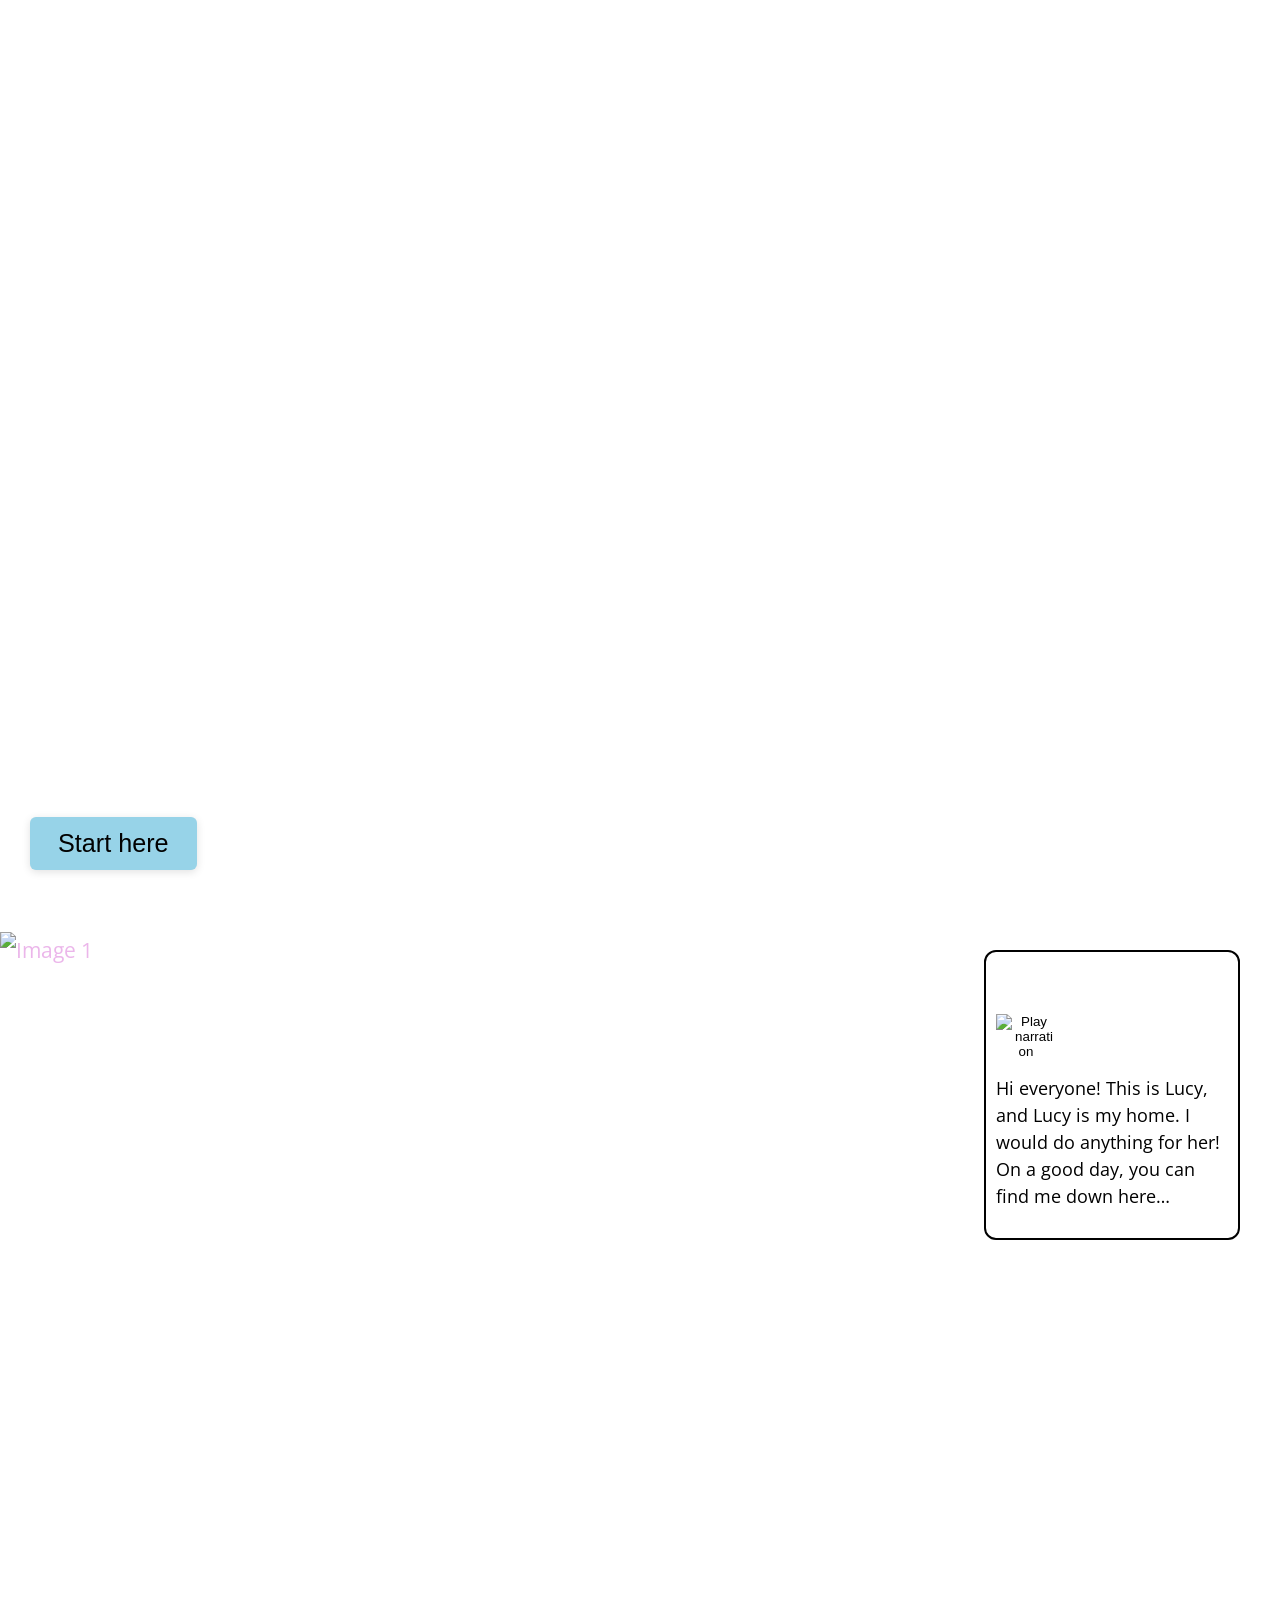
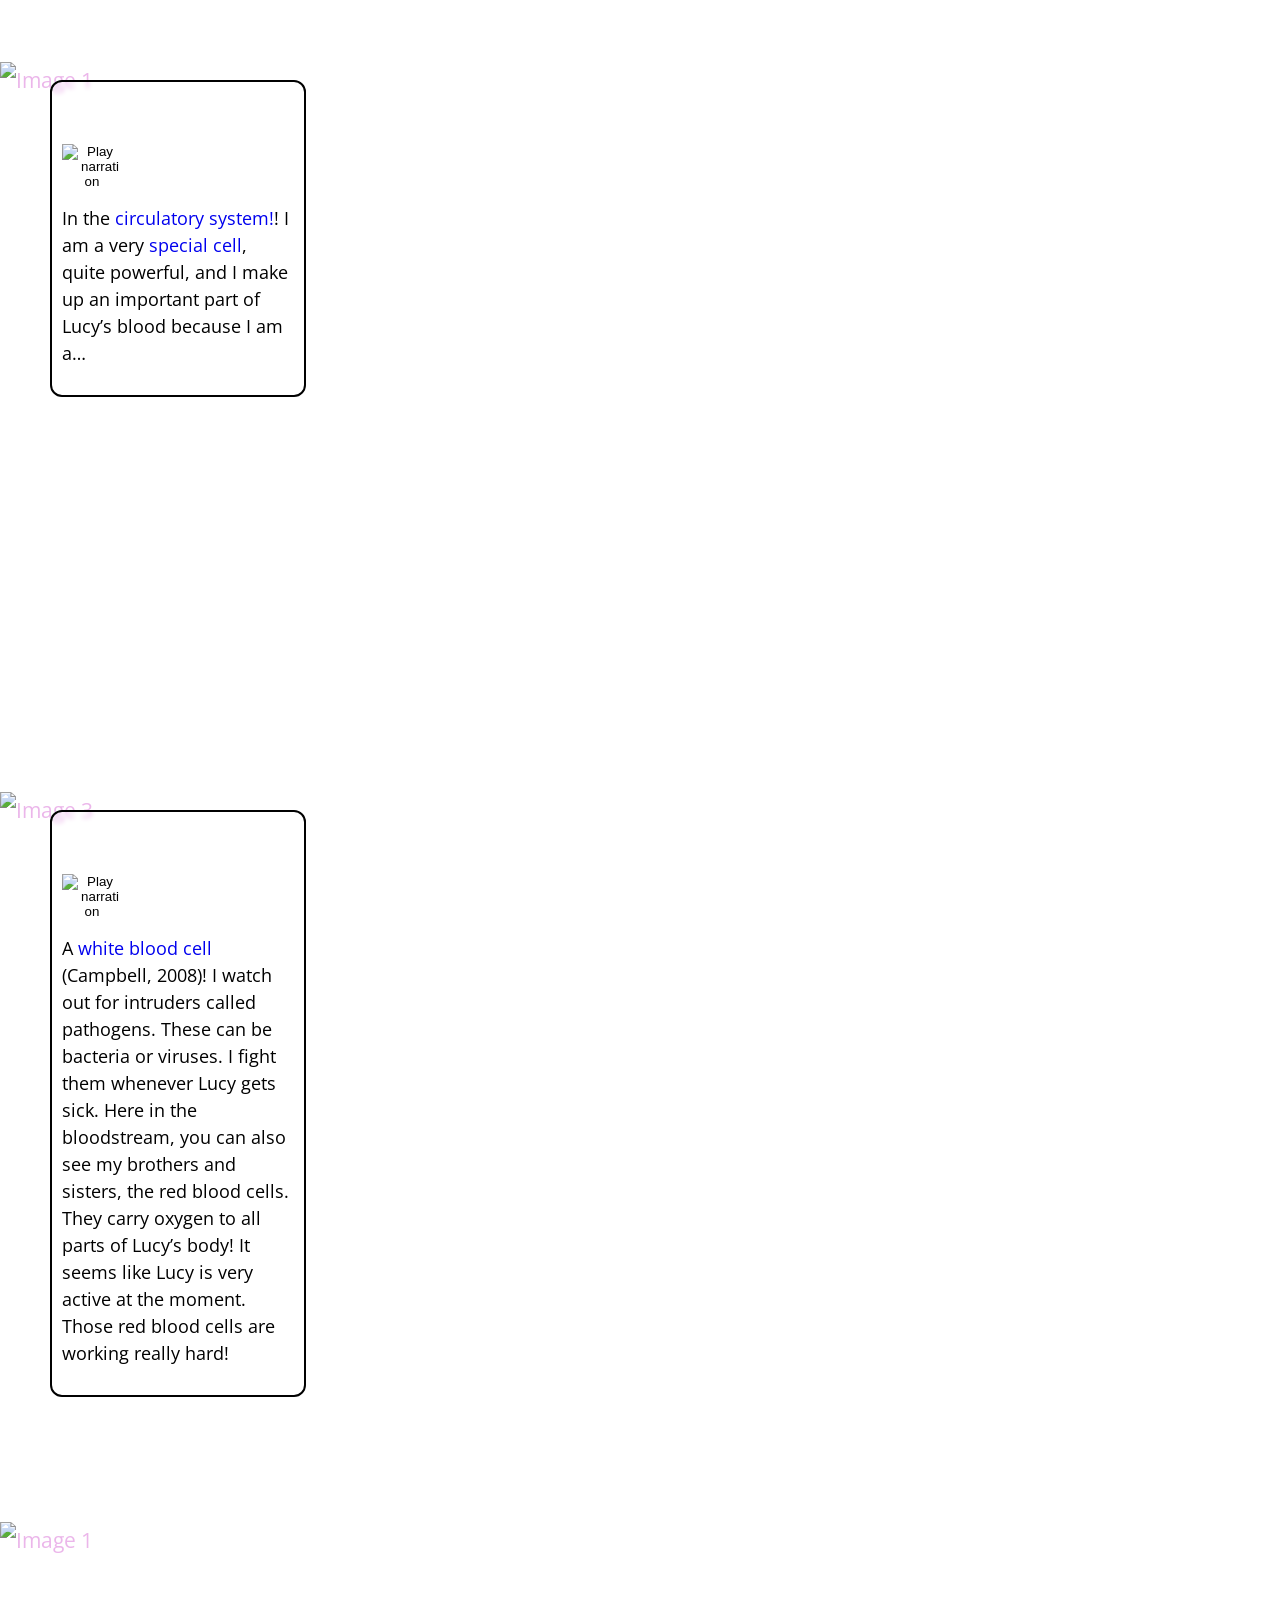
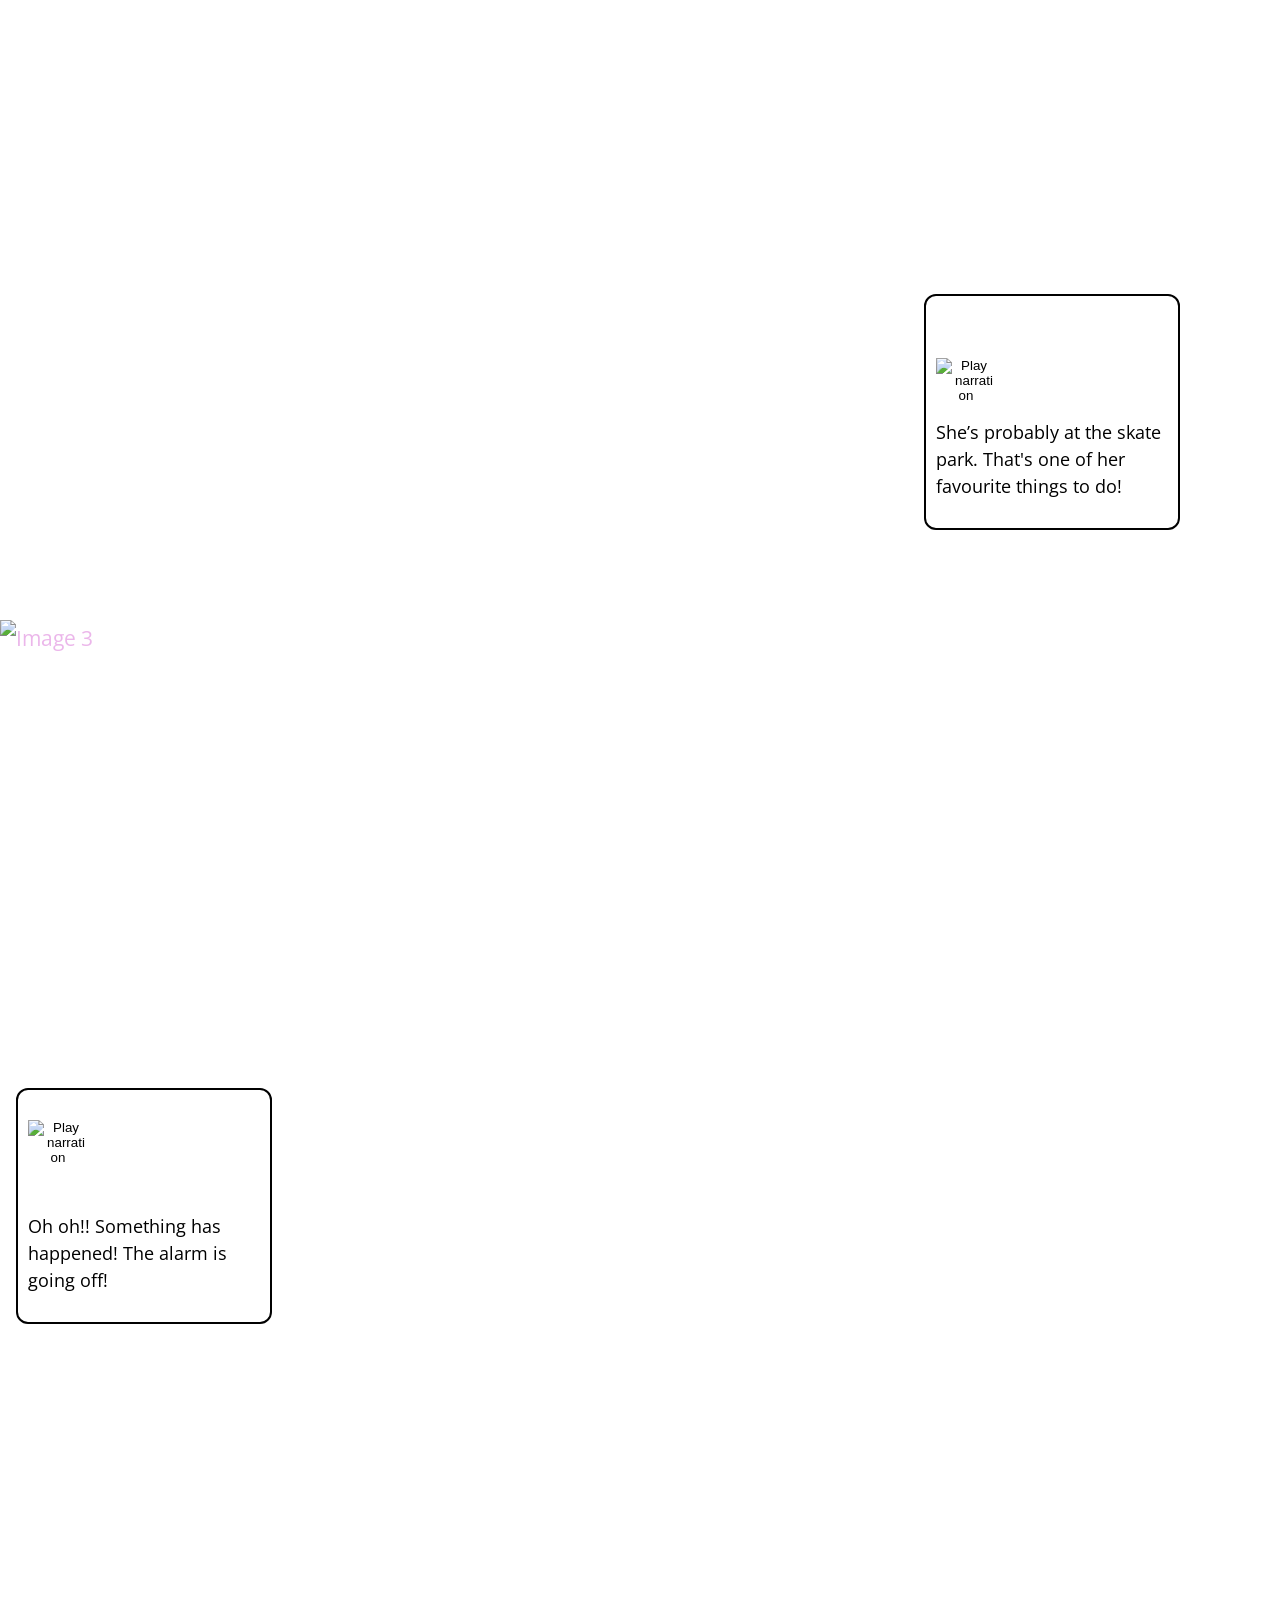
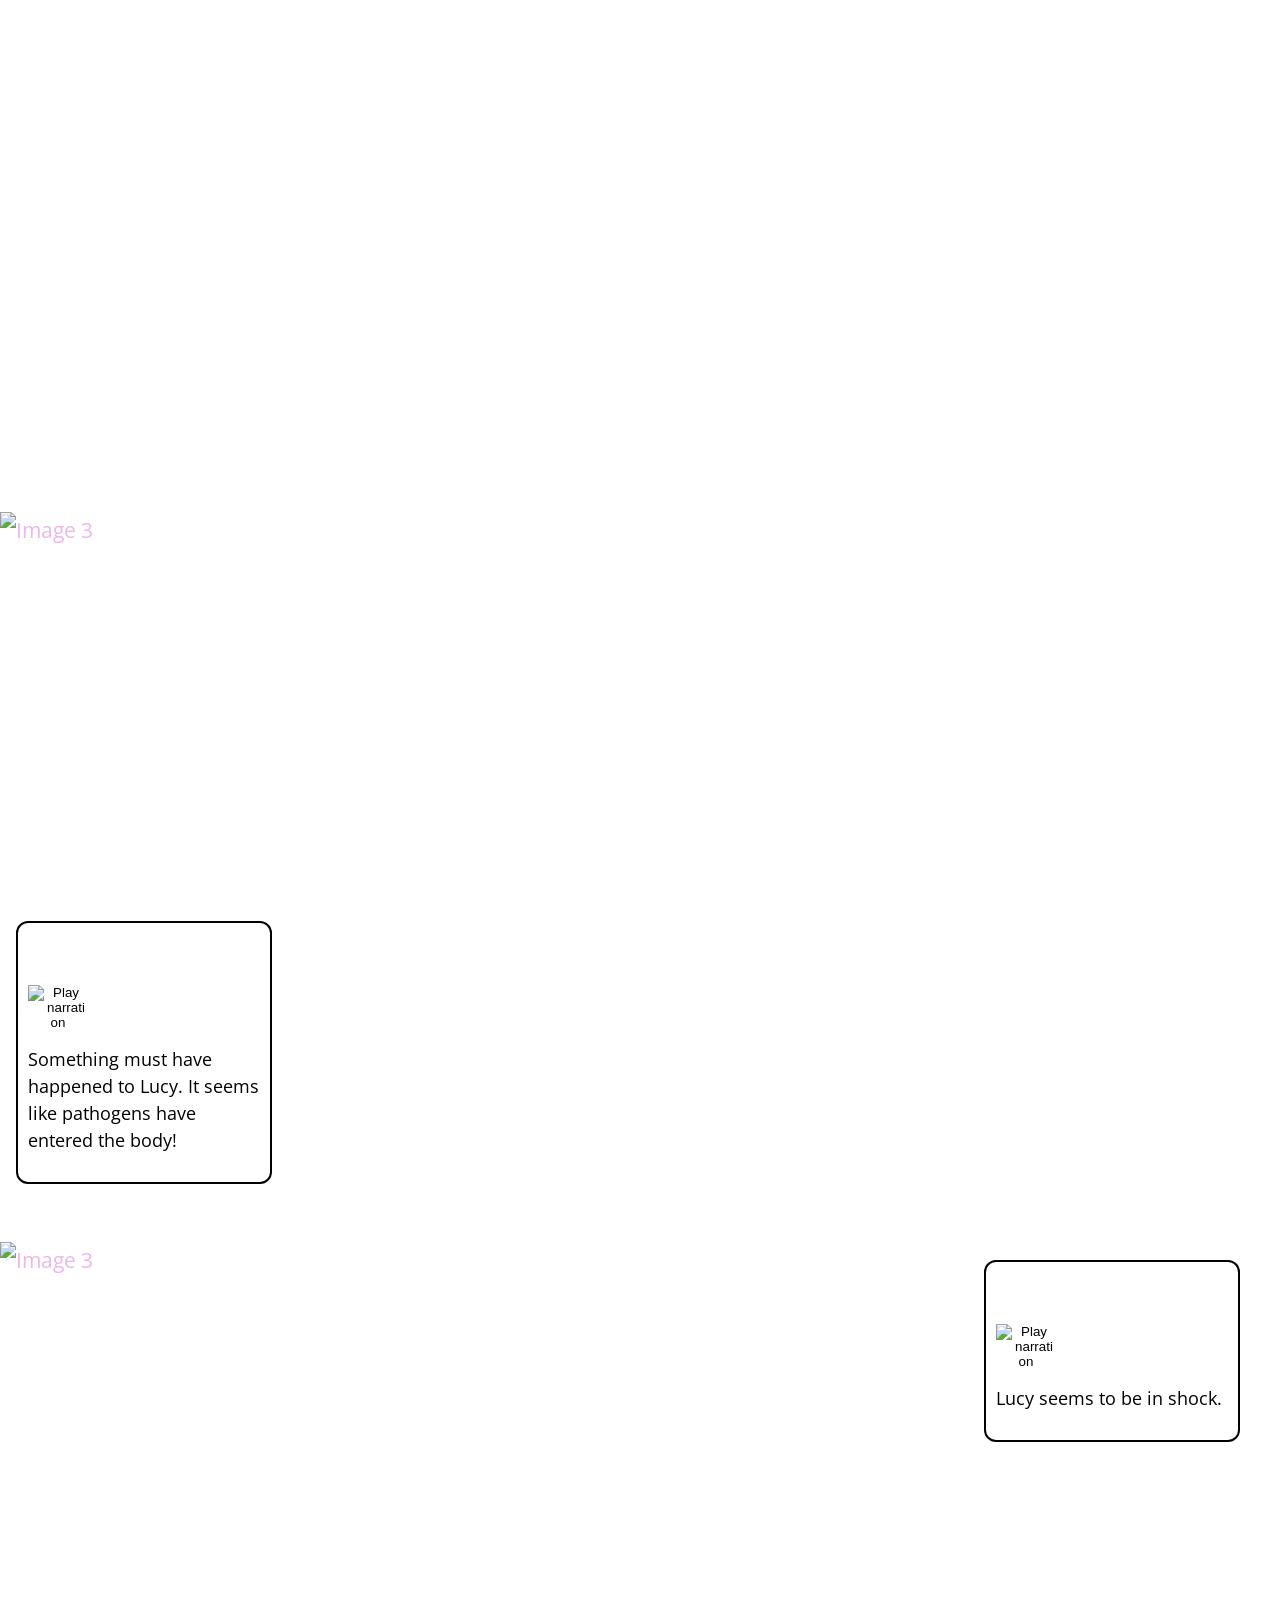
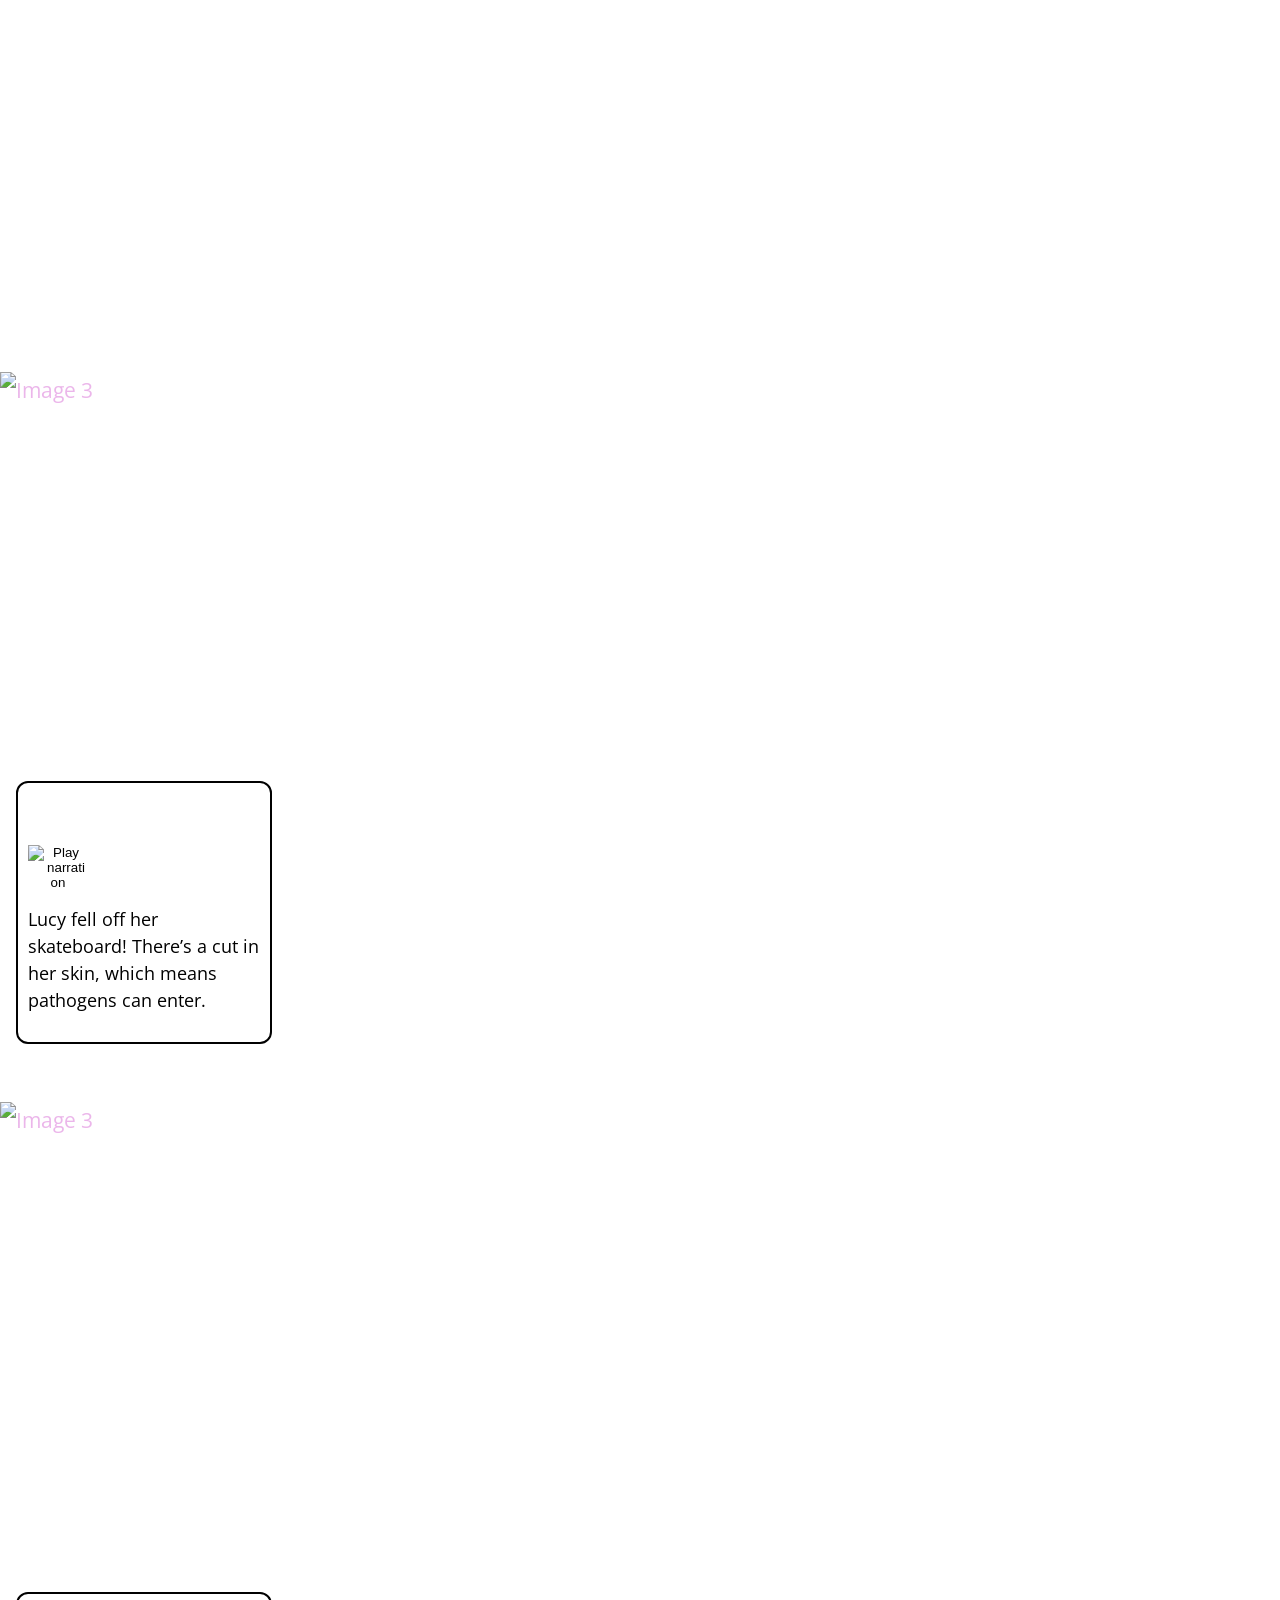
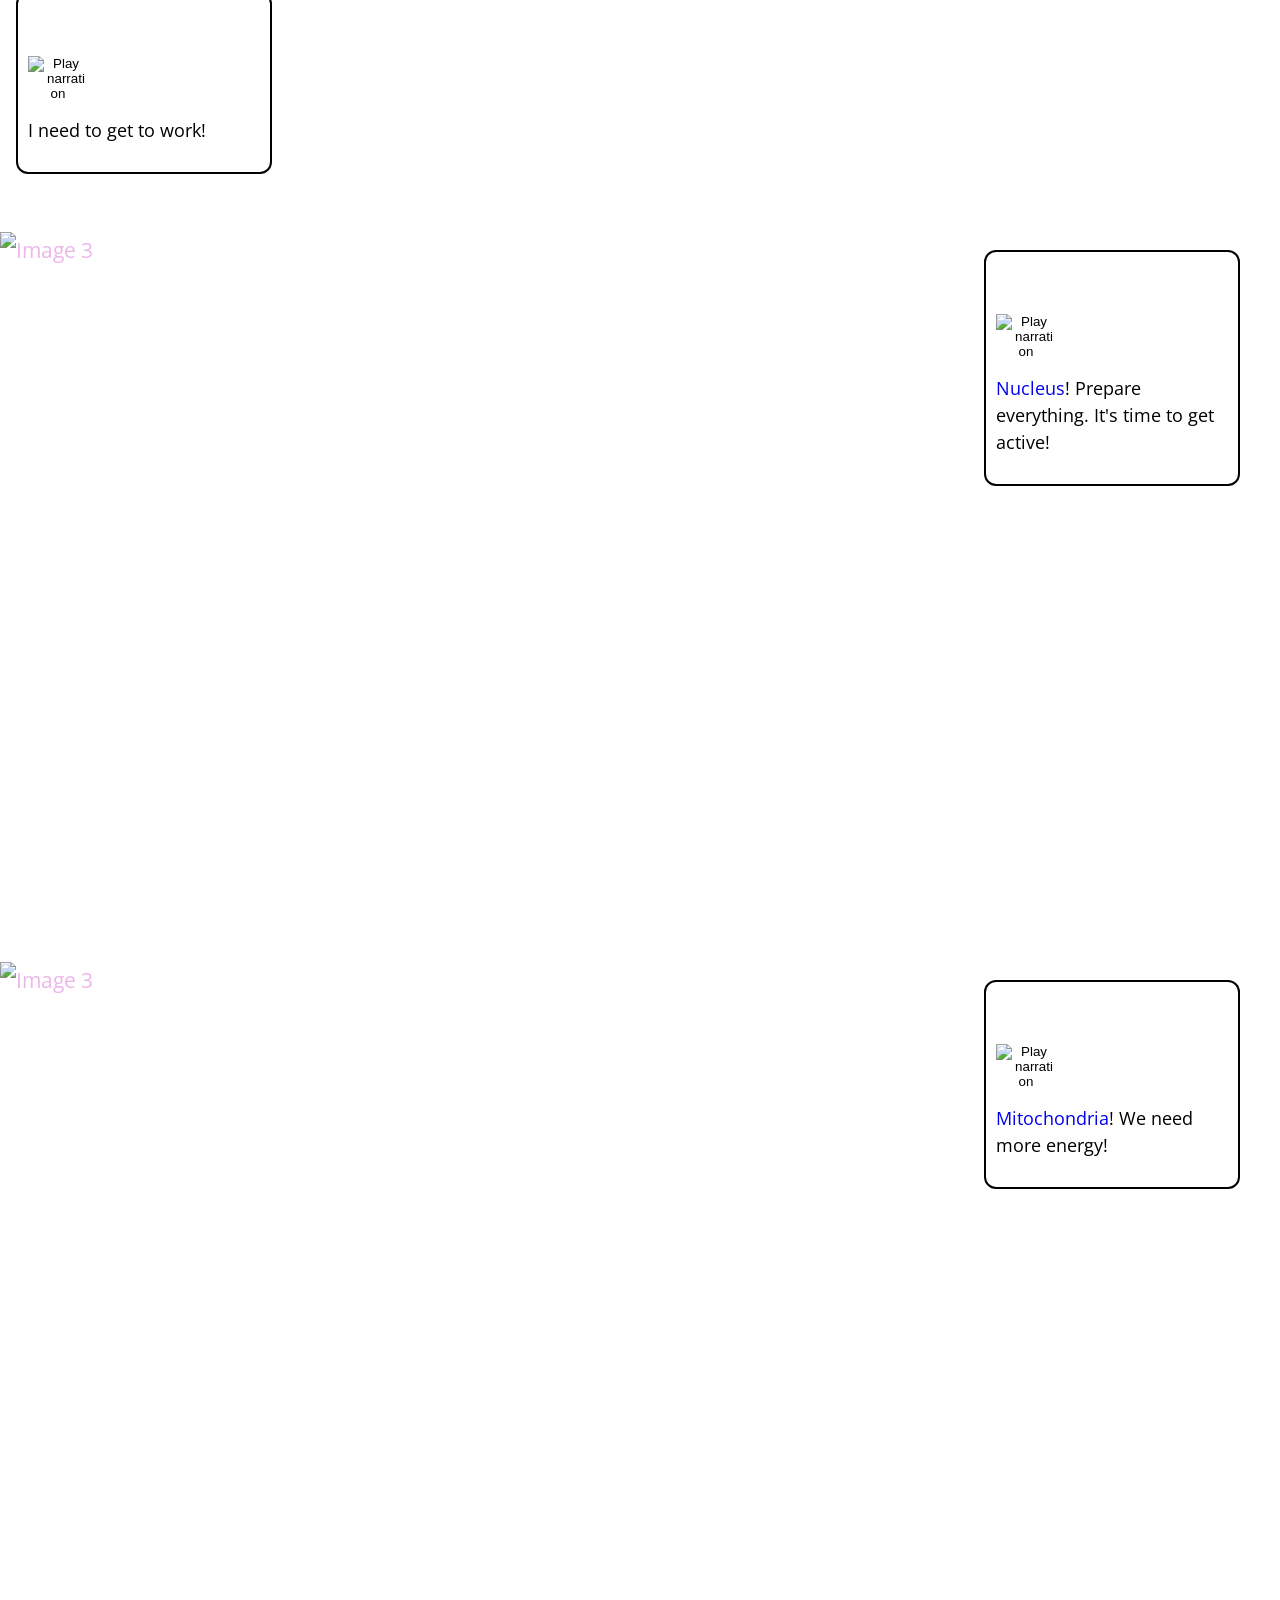
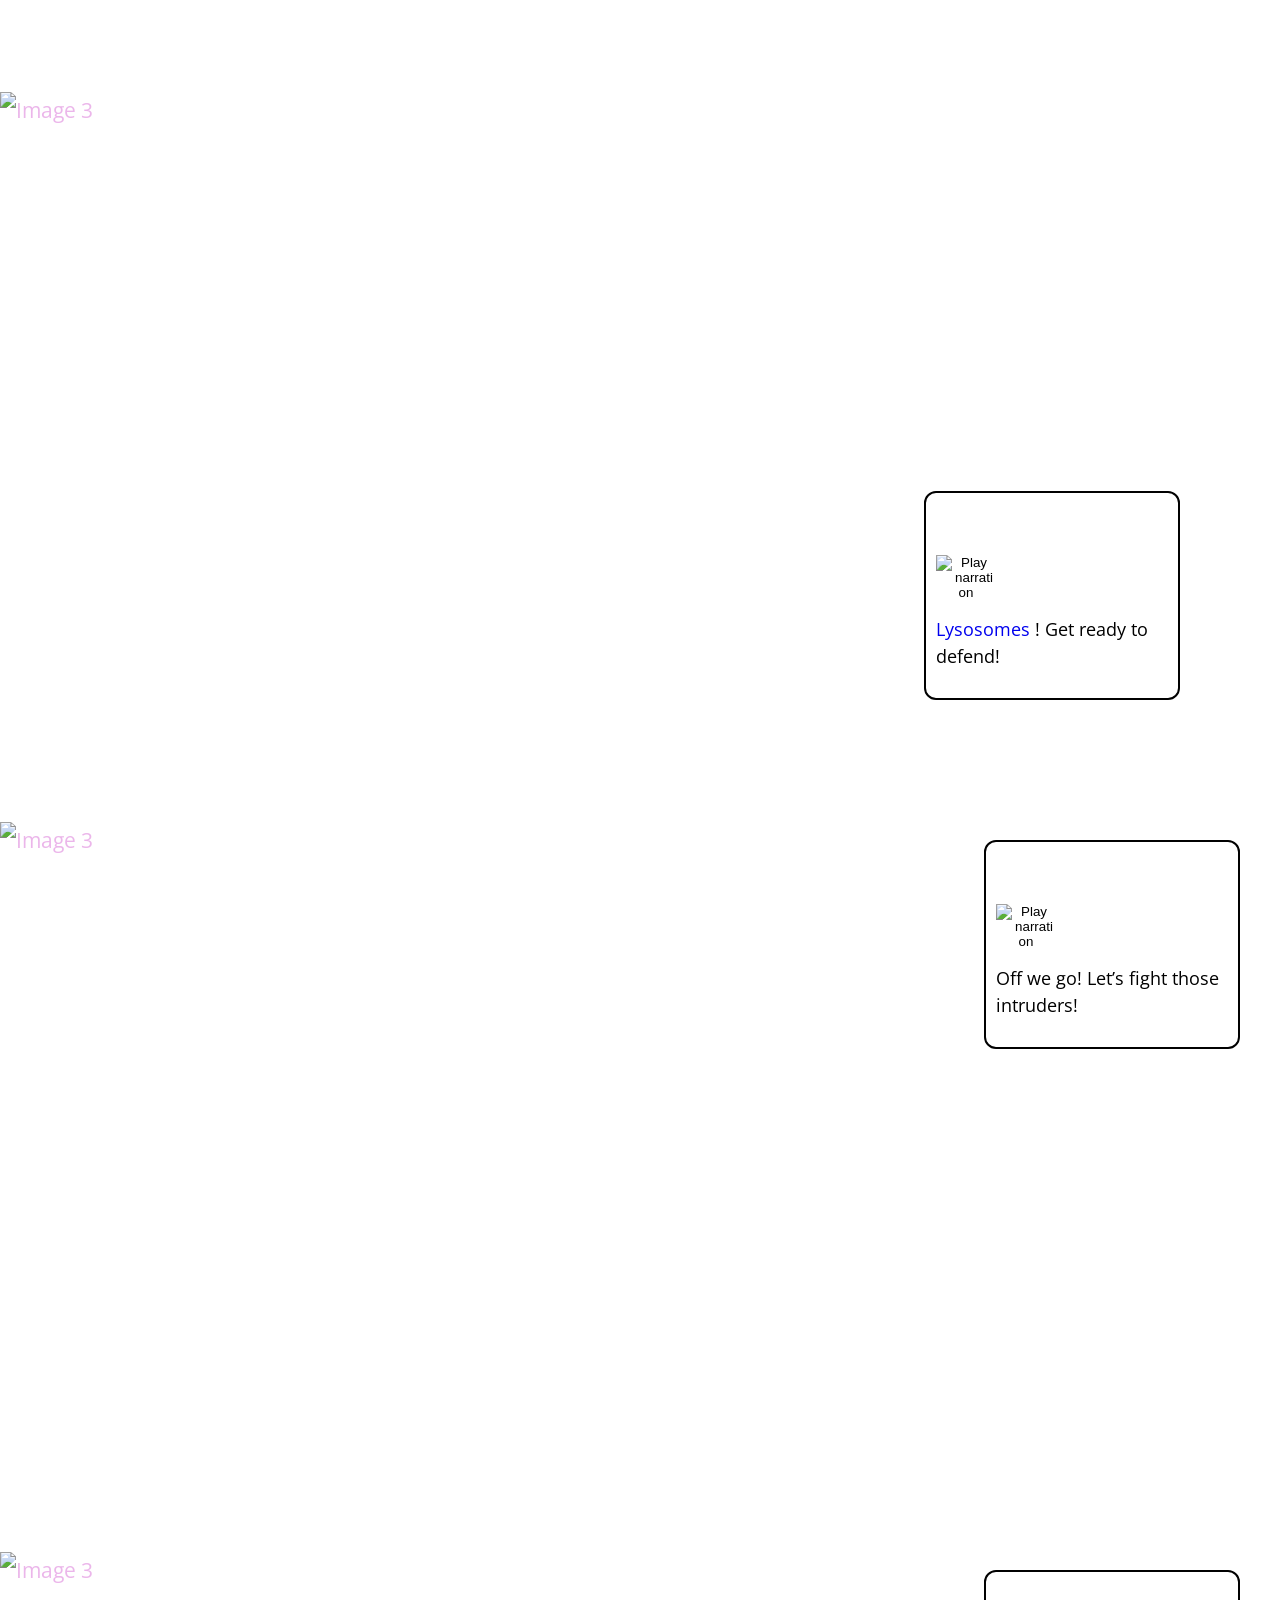
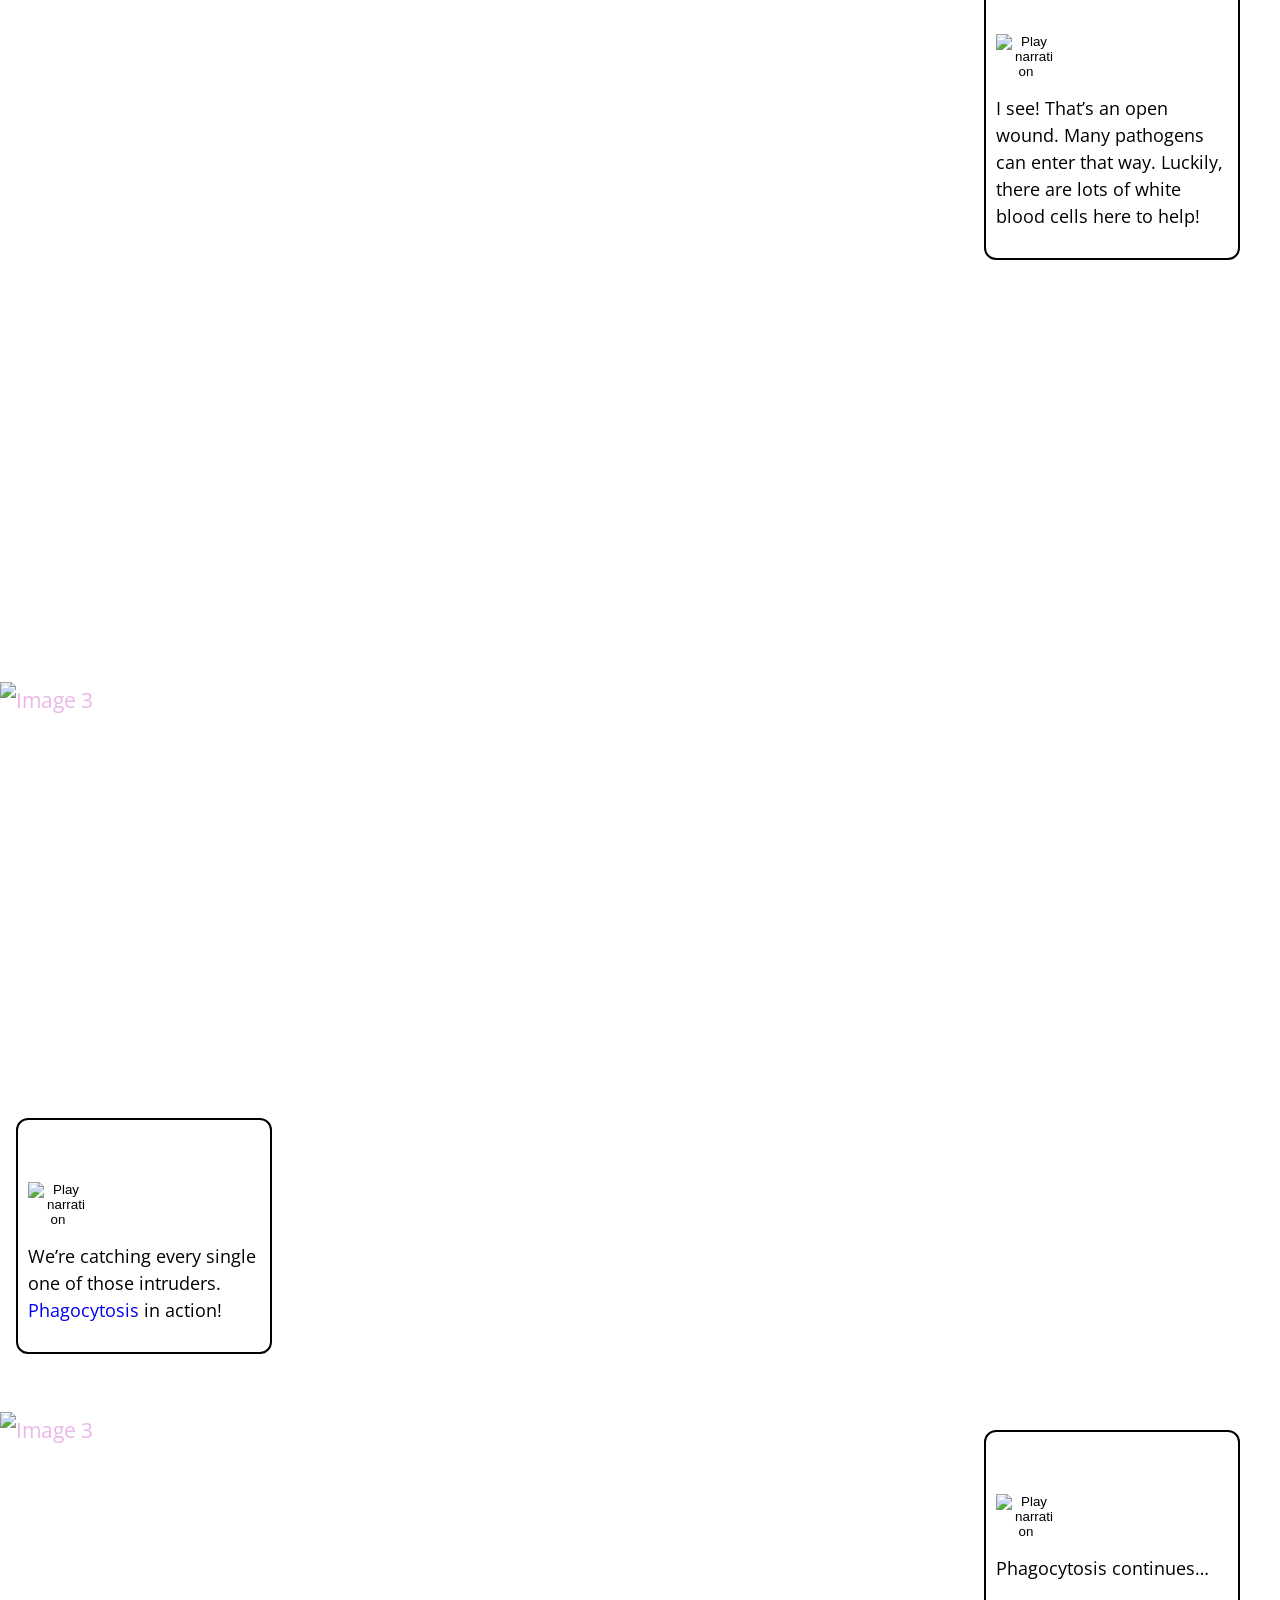
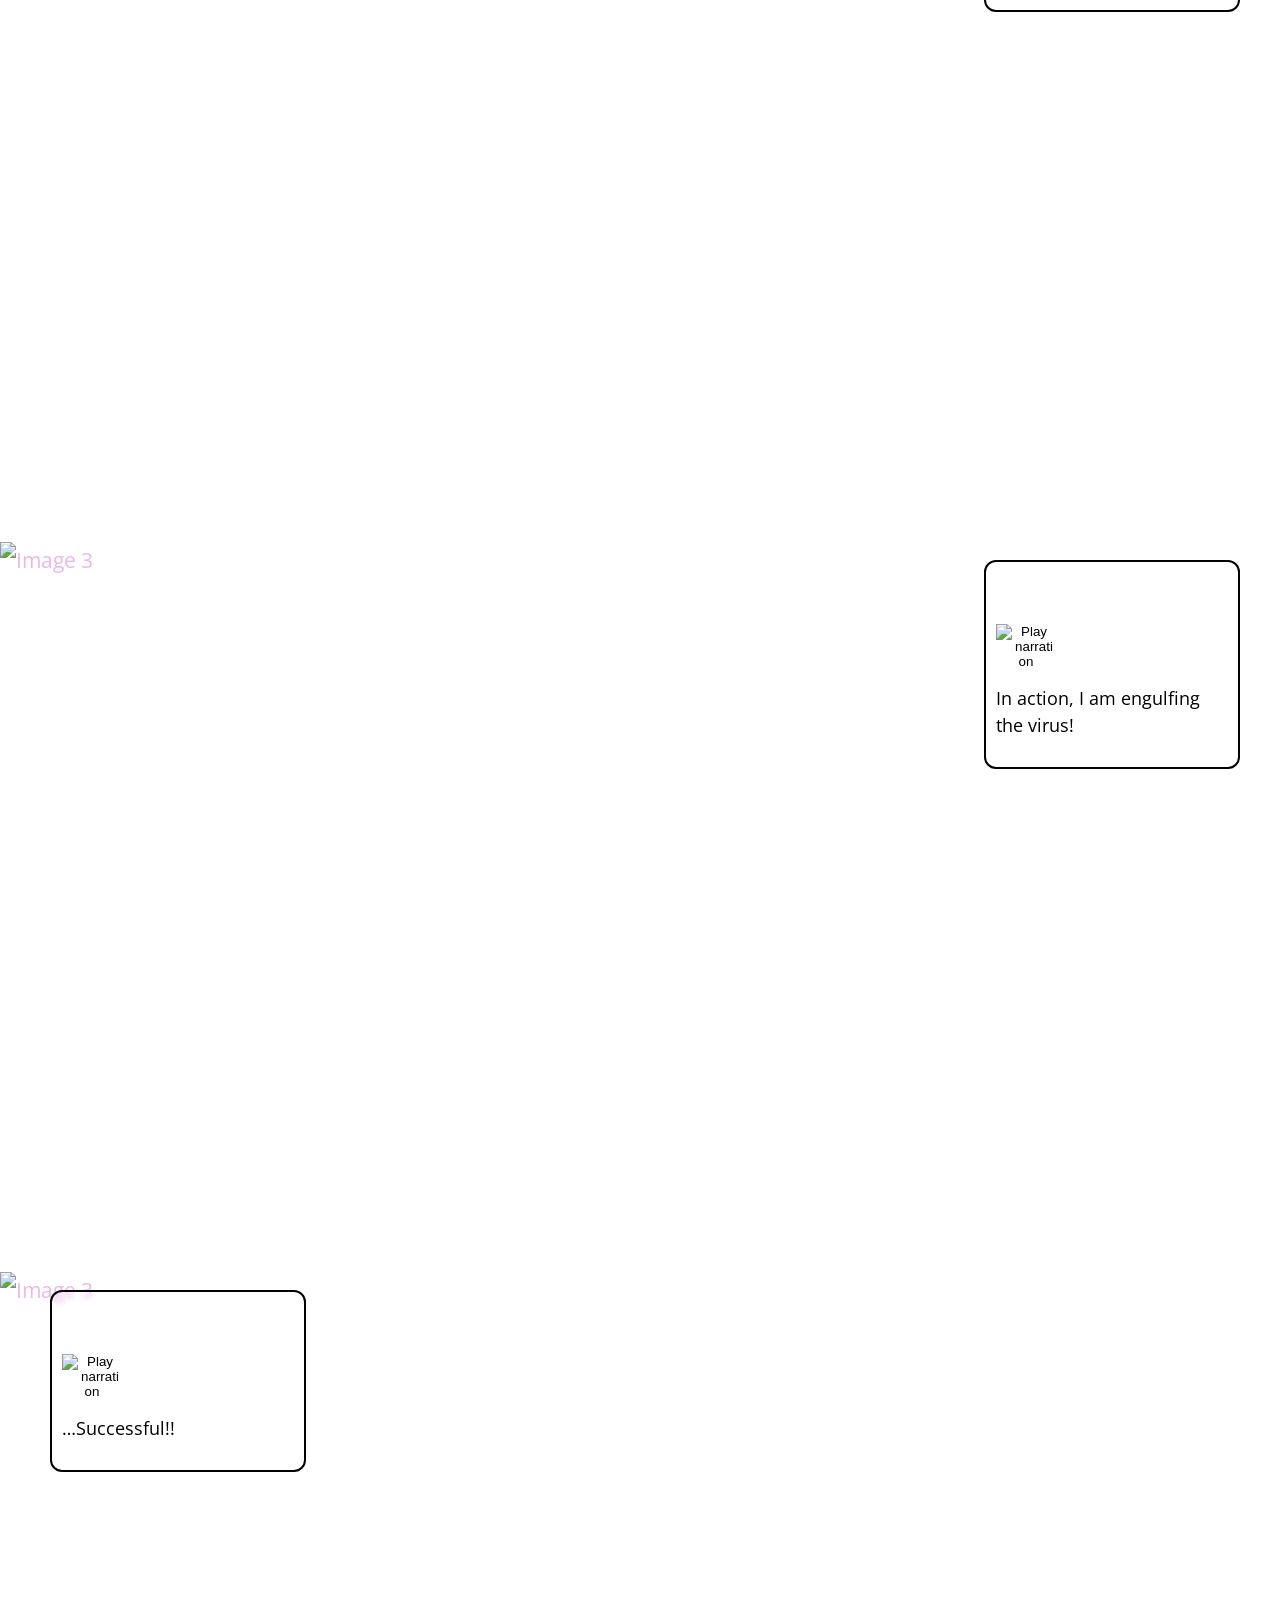
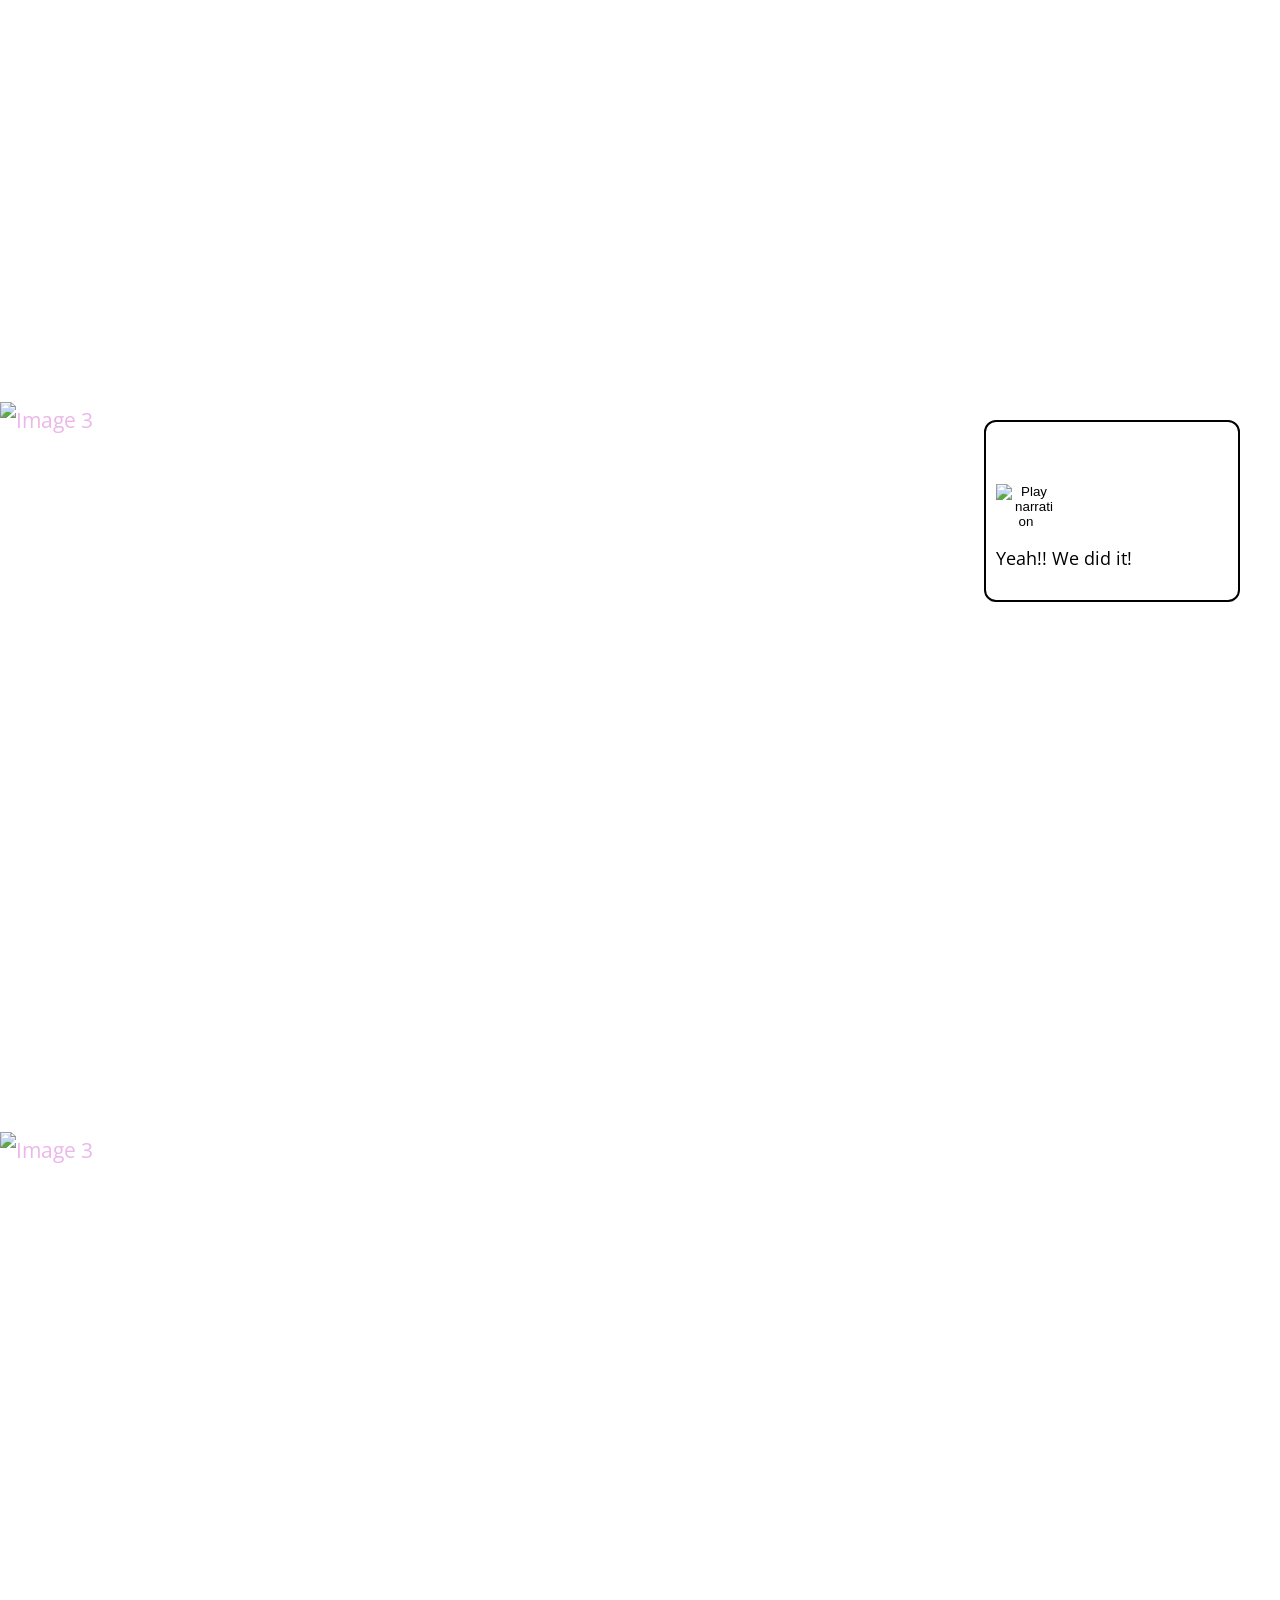
==== index.html @ bccdd70a "changedname" ====
<!DOCTYPE html>
<html lang="en">
<head> <!--section of your HTML is the metadata zone — it doesn’t display on the page, but it tells the browser how to prepare and load the page.-->
    <meta charset="utf-8">
    <meta http-equiv="X-UA-Compatible" content="IE=edge">
    <meta name="viewport" content="width=device-width, initial-scale=1">

    <title>Adventure of Wally - Responsive HTML CSS Template</title>
    

<!--
Page One Template
https://templatemo.com/tm-504-page-one
-->

  <!-- Preload hero image -->
  <link rel="preload" as="image" href="img/1_Landing.png">

    <!-- load stylesheets -->
    <link rel="stylesheet" href="https://fonts.googleapis.com/css?family=Open+Sans:300,400">  <!-- Google web font "Open Sans" -->          <!-- Font Awesome -->
    <link rel="stylesheet" href="css/bootstrap.min.css">                                      <!-- Bootstrap style -->                                   <!-- Magnific Popup -->
    <link rel="stylesheet" href="css/templatemo-style.css">     

                              <!-- Templatemo style -->

    <!-- HTML5 shim and Respond.js for IE8 support of HTML5 elements and media queries -->
    <!-- WARNING: Respond.js doesn't work if you view the page via file:// -->
        <!--[if lt IE 9]>
          <script src="https://oss.maxcdn.com/html5shiv/3.7.2/html5shiv.min.js"></script>
          <script src="https://oss.maxcdn.com/respond/1.4.2/respond.min.js"></script>
          <![endif]-->
      </head>

      <body> <!--The visible stuff (your story, images, buttons, etc.) goes inside here-->

        <div class="container-fluid" id="main">
            <!-- Landing Page -->
            <section class="tm-section tm-section-home" id="home" style="background-image: url('img/1_Landing.png');">
                <div style="position: relative; width: 100%; height: 100%; min-height: 100vh;">
                  <div class="music-btn-container">
                    <button id="playMusicBtn">Start here</button>
                    <audio id="backgroundMusic" preload="auto" loop>
  <source src="img/HoliznaCC0-Death-trimmed.m4a" type="audio/mp4">
  
  <!-- Fallback text -->
  Your browser does not support HTML5 audio.
</audio>
                  </div>
                </div>
    </section> 
        
  <!-- Digital Story Section -->
<section id="story" class="tm-section story-section">
  <div class="tm-page-content-width">

    <!-- Image Block 1 -->

  <div class="image-overlay-block reveal" id="scene-human">
      <img src="img/2_Human.png" alt="Image 1" class="story-image">
  <div class="overlay-text overlay-text--top-right overlay-text--panel overlay-text--bordered">
    <h2><button class="voice-btn" onclick="playVoice('voiceover-human')">
    <img src="img/speaker.png" alt="Play narration">
  </button> </h2><p>Hi everyone! This is Lucy, and Lucy is my home. I would do anything for her!
On a good day, you can find me down here…</p> 
  

  <!-- hidden audio element -->
  <audio id="voiceover-human" preload="auto">
    <source src="img/Voiceover-human.m4a" type="audio/mp4">
  </audio>
    </div>
    </div>

    <!-- Image Block 2 -->
    <div class="image-overlay-block reveal" id="scene-circulatory">
      <img src="img/3_Body.png" alt="Image 1" class="story-image">
     <div class="overlay-text overlay-text--top-left overlay-text--panel overlay-text--bordered">
    <h2><button class="voice-btn" onclick="playVoice('voiceover-circulatory')">
    <img src="img/speaker.png" alt="Play narration">
  </button> </h2><p>In the <a href="glossary.html#g-circulatory">circulatory system!</a>! I am a very <a href="glossary.html#g-specialised">special cell</a>, quite powerful, and I make up an important part of Lucy’s blood because I am a…</p>
      </div>
      </div>

       <!-- hidden audio element -->
  <audio id="voiceover-circulatory" preload="auto">
    <source src="img/Voiceover-circulatory.m4a" type="audio/mp4">
  </audio>
    </div>
    </div>

    <!-- Image Block 3 -->
   <div class="image-overlay-block reveal" id="scene-bloodstream">
  <img src="img/6_Bloodstream2.png" alt="Image 3" class="story-image">
  <div class="overlay-text overlay-text--top-left overlay-text--panel overlay-text--bordered">
    <h2><button class="voice-btn" onclick="playVoice('voiceover-bloodstream')">
    <img src="img/speaker.png" alt="Play narration">
  </button></h2><p>A <a href="glossary.html#g-wbc">white blood cell</a> (Campbell, 2008)! I watch out for intruders called pathogens. These can be bacteria or viruses.
I fight them whenever Lucy gets sick. Here in the bloodstream, you can also see my brothers and sisters, the red blood cells.
They carry oxygen to all parts of Lucy’s body!
It seems like Lucy is very active at the moment. Those red blood cells are working really hard!</p>
  </div>
  </div>

     <!-- hidden audio element -->
  <audio id="voiceover-bloodstream" preload="auto">
    <source src="img/Voiceover-bloodstream.m4a" type="audio/mp4">
  </audio>
    </div>
    </div>

    <!-- Image Block 4 -->
    <div class="image-overlay-block reveal" id="scene-skatepark">
      <img src="img/5_skatepark.png" alt="Image 1" class="story-image">
      <div class="overlay-text overlay-text--bottom-right overlay-text--panel overlay-text--bordered">
        <h2><button class="voice-btn" onclick="playVoice('voiceover-skatepark')">
    <img src="img/speaker.png" alt="Play narration">
  </button></h2><p>She’s probably at the skate park. That's one of her favourite things to do!</p>
      </div>
      </div>

       <!-- hidden audio element -->
  <audio id="voiceover-skatepark" preload="auto">
    <source src="img/Voiceover-skatepark.m4a" type="audio/mp4">
  </audio>
    </div>
    </div>

    <!-- Image Block 6 -->
    <div class="image-overlay-block reveal" id="scene-alarm">
      <img src="img/7_Alarm1.png" alt="Image 3" class="story-image">
      <div class="overlay-text overlay-text--bottom-left overlay-text--panel overlay-text--bordered">
        <h2><button class="voice-btn" onclick="playVoice('voiceover-alarm')">
    <img src="img/speaker.png" alt="Play narration">
  </button></h2><p>Oh oh!! Something has happened! The alarm is going off!
</p>
    </div>
      </div>

        <!-- hidden audio element -->
  <audio id="voiceover-alarm" preload="auto">
    <source src="img/Voiceover-alarm.m4a" type="audio/mp4">
  </audio>
    </div>
    </div>


<!-- Image Block 7 -->
    <div class="story-block reveal" id="alarm-block">
  <div class="swap" aria-label="Before/After illustration">
    <img src="img/8_Alarm2.png" alt="Before">
    <img src="img/9_Alarm3.png"  alt="After">
  </div>
</div>

    <!-- Image Block 9 -->
    <div class="image-overlay-block reveal" id="scene-alarm4">
      <img loading="lazy" decoding="async" src="img/10_Alarm4.png" alt="Image 3" class="story-image">
      <div class="overlay-text overlay-text--bottom-left overlay-text--panel overlay-text--bordered">
        <h2><button class="voice-btn" onclick="playVoice('voiceover-alarm4')">
    <img src="img/speaker.png" alt="Play narration">
  </button></h2><p>Something must have happened to Lucy. It seems like pathogens have entered the body!</p>
      </div>
    </div>

     <!-- hidden audio element -->
  <audio id="voiceover-alarm4" preload="auto">
    <source src="img/Voiceover-alarm4.m4a" type="audio/mp4">
  </audio>
    </div>
    </div>

      <!-- Image Block 10 -->
    <div class="image-overlay-block reveal" id="scene-hurt">
      <img loading="lazy" decoding="async" src="img/11_HumanHurt.png" alt="Image 3" class="story-image">
      <div class="overlay-text overlay-text--top-right overlay-text--panel overlay-text--bordered">
        <h2><button class="voice-btn" onclick="playVoice('voiceover-hurt')">
    <img src="img/speaker.png" alt="Play narration">
  </button></h2><p>Lucy seems to be in shock.</p>
      </div>
    </div>

    <!-- hidden audio element -->
  <audio id="voiceover-hurt" preload="auto">
    <source src="img/Voiceover-hurt.m4a" type="audio/mp4">
  </audio>
    </div>
    </div>

      <!-- Image Block 11 -->
    <div class="image-overlay-block reveal" id="scene-skateaccident">
      <img loading="lazy" decoding="async" src="img/12_SkateAccident.png" alt="Image 3" class="story-image">
      <div class="overlay-text overlay-text--bottom-left overlay-text--panel overlay-text--bordered">
        <h2><button class="voice-btn" onclick="playVoice('voiceover-skateaccident')">
    <img src="img/speaker.png" alt="Play narration">
  </button></h2><p>Lucy fell off her skateboard! There’s a cut in her skin, which means pathogens can enter.</p>
      </div>
    </div>

    <!-- hidden audio element -->
  <audio id="voiceover-skateaccident" preload="auto">
    <source src="img/Voiceover-skateaccident.m4a" type="audio/mp4">
  </audio>
    </div>
    </div>

      <!-- Image Block 12-->
      <div class="image-overlay-block reveal" id="scene-alarm5">
      <img loading="lazy" decoding="async" src="img/13_Alarm5copy.png" alt="Image 3" class="story-image">
      <div class="overlay-text overlay-text--bottom-left overlay-text--panel overlay-text--bordered">
        <h2><button class="voice-btn" onclick="playVoice('voiceover-alarm5')">
    <img src="img/speaker.png" alt="Play narration">
  </button></h2><p>I need to get to work!</p>
      </div>
    </div>

      <!-- hidden audio element -->
  <audio id="voiceover-alarm5" preload="auto">
    <source src="img/Voiceover-alarm5.m4a" type="audio/mp4">
  </audio>
    </div>
    </div>

      <!-- Image Block 13 -->
      <div class="image-overlay-block reveal" id="scene-nucleus">
      <img loading="lazy" decoding="async" src="img/14_Nucleus.jpg" alt="Image 3" class="story-image">
      <div class="overlay-text overlay-text--top-right overlay-text--panel overlay-text--bordered">
        <h2><button class="voice-btn" onclick="playVoice('voiceover-nucleus')">
    <img src="img/speaker.png" alt="Play narration">
  </button></h2><p><a href="glossary.html#g-nucleus">Nucleus</a>! Prepare everything. It's time to get active!</p>
      </div>
    </div>

     <!-- hidden audio element -->
  <audio id="voiceover-nucleus" preload="auto">
    <source src="img/Voiceover-nucleus.m4a" type="audio/mp4">
  </audio>
    </div>
    </div>

      <!-- Image Block 14 -->
      <div class="image-overlay-block reveal" id="scene-mitochondria">
      <img loading="lazy" decoding="async" src="img/15_Mitos.jpg" alt="Image 3" class="story-image">
      <div class="overlay-text overlay-text--top-right overlay-text--panel overlay-text--bordered">
        <h2><button class="voice-btn" onclick="playVoice('voiceover-mitos')">
    <img src="img/speaker.png" alt="Play narration">
  </button></h2><p><a href="glossary.html#g-mitochondria">Mitochondria</a>! We need more energy!</p>
      </div>
    </div>

    <!-- hidden audio element -->
  <audio id="voiceover-mitos" preload="auto">
    <source src="img/Voiceover-mitos.m4a" type="audio/mp4">
  </audio>
    </div>
    </div>

      <!-- Image Block 15 -->
      <div class="image-overlay-block reveal" id="scene-lysosome">
      <img loading="lazy" decoding="async" src="img/16_Lysosomes.jpg" alt="Image 3" class="story-image">
      <div class="overlay-text overlay-text--bottom-right overlay-text--panel overlay-text--bordered">
        <h2><button class="voice-btn" onclick="playVoice('voiceover-lysosomes')">
    <img src="img/speaker.png" alt="Play narration">
  </button></h2><p><a href="glossary.html#g-lysosome">Lysosomes</a> ! Get ready to defend!</p>
      </div>
    </div>

      <!-- hidden audio element -->
  <audio id="voiceover-lysosomes" preload="auto">
    <source src="img/Voiceover-lysosomes.m4a" type="audio/mp4">
  </audio>
    </div>
    </div>

      <!-- Image Block 16 -->
      <div class="image-overlay-block reveal" id="scene-wallyontheway">
      <img loading="lazy" decoding="async" src="img/18_WallyontheWay.png" alt="Image 3" class="story-image">
      <div class="overlay-text overlay-text--top-right overlay-text--panel overlay-text--bordered">
        <h2><button class="voice-btn" onclick="playVoice('voiceover-wallyontheway')">
    <img src="img/speaker.png" alt="Play narration">
  </button></h2><p>Off we go! Let’s fight those intruders!</p>
      </div>
    </div>

    <!-- hidden audio element -->
  <audio id="voiceover-wallyontheway" preload="auto">
    <source src="img/Voiceover-wallyontheway.m4a" type="audio/mp4">
  </audio>
    </div>
    </div>

      <!-- Image Block 17 -->
      <div class="image-overlay-block reveal" id="scene-onsite">
      <img loading="lazy" decoding="async" src="img/19_OnSite.png" alt="Image 3" class="story-image">
      <div class="overlay-text overlay-text--top-right overlay-text--panel overlay-text--bordered">
        <h2><button class="voice-btn" onclick="playVoice('voiceover-onsite')">
    <img src="img/speaker.png" alt="Play narration">
  </button></h2><p>I see! That’s an open wound. Many pathogens can enter that way.
Luckily, there are lots of white blood cells here to help!</p>
      </div>
    </div>

    <!-- hidden audio element -->
  <audio id="voiceover-onsite" preload="auto">
    <source src="img/Voiceover-onsite.m4a" type="audio/mp4">
  </audio>
    </div>
    </div>

      <!-- Image Block 18 -->
      <div class="image-overlay-block reveal" id="scene-phagocytosis">
      <img loading="lazy" decoding="async" src="img/20_Phago1.png" alt="Image 3" class="story-image">
      <div class="overlay-text overlay-text--bottom-left overlay-text--panel overlay-text--bordered">
        <h2><button class="voice-btn" onclick="playVoice('voiceover-phagocytosis1')">
    <img src="img/speaker.png" alt="Play narration">
  </button></h2><p>We’re catching every single one of those intruders.  <a href="glossary.html#g-phagocytosis">Phagocytosis</a> in action!</p>
      </div>
    </div>

    <!-- hidden audio element -->
  <audio id="voiceover-phagocytosis1" preload="auto">
    <source src="img/Voiceover-phagocytosis1.m4a" type="audio/mp4">
  </audio>
    </div>
    </div>

      <!-- Image Block 19 -->
      <div class="image-overlay-block reveal" id="scene-phagocytosis-2">
      <img loading="lazy" decoding="async" src="img/21_Phago2.png" alt="Image 3" class="story-image">
      <div class="overlay-text overlay-text--top-right overlay-text--panel overlay-text--bordered">
        <h2><button class="voice-btn" onclick="playVoice('voiceover-phagocytosis2')">
    <img src="img/speaker.png" alt="Play narration">
  </button></h2><p>Phagocytosis continues…</p>
      </div>
    </div>

    <!-- hidden audio element -->
  <audio id="voiceover-phagocytosis2" preload="auto">
    <source src="img/Voiceover-phagocytosis2.m4a" type="audio/mp4">
  </audio>
    </div>
    </div>

      <!-- Image Block 20 -->
      <div class="image-overlay-block reveal" id="scene-phagocytosis-3">
      <img loading="lazy" decoding="async" src="img/22_Phago3.png" alt="Image 3" class="story-image">
      <div class="overlay-text overlay-text--top-right overlay-text--panel overlay-text--bordered">
        <h2><button class="voice-btn" onclick="playVoice('voiceover-phagocytosis3')">
    <img src="img/speaker.png" alt="Play narration">
  </button></h2><p>In action, I am engulfing the virus!</p>
      </div>
    </div>

    <!-- hidden audio element -->
  <audio id="voiceover-phagocytosis3" preload="auto">
    <source src="img/Voiceover-phagocytosis3.m4a" type="audio/mp4">
  </audio>
    </div>
    </div>

      <!-- Image Block 21 -->
      <div class="image-overlay-block reveal" id="scene-phagocytosis-4">
      <img loading="lazy" decoding="async" src="img/23_Phago4.png" alt="Image 3" class="story-image">
      <div class="overlay-text overlay-text--top-left overlay-text--panel overlay-text--bordered">
        <h2><button class="voice-btn" onclick="playVoice('voiceover-phagocytosis4')">
    <img src="img/speaker.png" alt="Play narration">
  </button></h2><p>…Successful!!</p>
      </div>
        </div>

        <!-- hidden audio element -->
  <audio id="voiceover-phagocytosis4" preload="auto">
    <source src="img/Voiceover-phagocytosis4.m4a" type="audio/mp4">
  </audio>
    </div>
    </div>

      <!-- Image Block 22 -->
    <div class="image-overlay-block reveal" id="scene-party">
      <img loading="lazy" decoding="async" src="img/24_Party.png" alt="Image 3" class="story-image">
      <div class="overlay-text overlay-text--top-right overlay-text--panel overlay-text--bordered">
        <h2><button class="voice-btn" onclick="playVoice('voiceover-party')">
    <img src="img/speaker.png" alt="Play narration">
  </button></h2><p>Yeah!! We did it!</p>
      </div>
    </div>

    <!-- hidden audio element -->
  <audio id="voiceover-party" preload="auto">
    <source src="img/Voiceover-party.m4a" type="audio/mp4">
  </audio>
    </div>
    </div>

      <!-- Image Block 23 -->
      <div class="image-overlay-block reveal" id="scene-humancopy">
      <img loading="lazy" decoding="async" src="img/25_Humancopy.png" alt="Image 3" class="story-image">

      </div>
    </div>

    <!-- Add more blocks as needed -->

  </div>
</section>
         

         
       <!-- load JS files -->
<script src="js/jquery-1.11.3.min.js"></script>


<script>
  // Smooth scrolling
  $(document).ready(function () {
    $('a[href*="#"]').not('[href="#"]').not('[href="#0"]').click(function(event) {
      if (
        location.pathname.replace(/^\//, '') == this.pathname.replace(/^\//, '') &&
        location.hostname == this.hostname
      ) {
        var target = $(this.hash);
        target = target.length ? target : $('[name=' + this.hash.slice(1) + ']');
        if (target.length) {
          event.preventDefault();
          $('html, body').animate({
            scrollTop: target.offset().top
          }, 600, function() {
            var $target = $(target);
            $target.focus();
            if (!$target.is(":focus")) {
              $target.attr('tabindex','-1');
              $target.focus();
            }
          });
        }
      }
    });
  });

  // Text-to-Speech
  function speakText(elementId) {
    const element = document.getElementById(elementId);
    const text = element.innerText || element.textContent;
    const utterance = new SpeechSynthesisUtterance(text);
    speechSynthesis.speak(utterance);
  }

  // Quiz checker (optional)
  function checkAnswer() {
    const form = document.getElementById('quiz-form');
    const result = document.getElementById('result');
    const selectedInput = form.querySelector('input[name="answer"]:checked');
    const selected = selectedInput ? selectedInput.value : null;

    if (!selected) {
      result.textContent = "Please select an answer!";
      result.style.color = "red";
      return;
    }

    if (selected === "Paris") {
      result.textContent = "Correct! 🎉";
      result.style.color = "green";
    } else {
      result.textContent = "Wrong. Try again!";
      result.style.color = "red";
    }
  }
</script>
<!-- Footer -->
<footer class="tm-footer">
  <div class="tm-copyright-div">
     <a href="https://creativecommons.org/licenses/by-nc-nd/4.0/">
  <img loading="lazy" decoding="async" src="img/footer-logo.png" alt="Logo" />
</a>
    <p class="tm-copyright-text">
      &copy; <span class="tm-current-year">2026</span> Anne G.<br>
      This work is licensed under a <br> Creative Commons Attribution-NonCommercial-NoDerivs 4.0 International License.<br>
      <a href="https://templatemo.com/tm-504-page-one">Design: TemplateMo</a>
    </p>
  </div>
    <div style="margin-top: 20px;">
    <a href="glossary.html" class="tm-btn">Glossary</a>
      <a href="references.html" class="tm-btn">References</a>
      <a href="quiz.html" class="tm-btn">Take the Quiz →</a>
  </div>
</footer>
</footer>
<script>
const playBtn = document.getElementById('playMusicBtn');
const music = document.getElementById('backgroundMusic');

playBtn.addEventListener('click', () => {
  music.volume = 1; // start at full volume
  music.play();
  playBtn.style.display = 'none'; // hide the button after playing
});

// Listen for scroll events
window.addEventListener('scroll', () => {
  if (!music.paused) {
    const scrollTop = window.pageYOffset || document.documentElement.scrollTop;
    const maxScroll = 2000; 
    let volume = 1 - scrollTop / maxScroll;
    volume = Math.max(0, Math.min(1, volume)); // clamp between 0 and 1
    music.volume = volume;
  }
});
</script>
<script>
document.addEventListener('DOMContentLoaded', function () {
  const items = document.querySelectorAll('.reveal');

  // Track scroll direction
  let lastY = window.pageYOffset || document.documentElement.scrollTop;
  let scrollingDown = true;
  window.addEventListener('scroll', () => {
    const y = window.pageYOffset || document.documentElement.scrollTop;
    scrollingDown = y > lastY;
    lastY = y;
  }, { passive: true });

  if (!('IntersectionObserver' in window)) {
    items.forEach(el => el.classList.add('is-visible'));
    return;
  }

  const io = new IntersectionObserver((entries) => {
    const vh = window.innerHeight || document.documentElement.clientHeight;

    entries.forEach(entry => {
      const el = entry.target;
      const rect = entry.boundingClientRect;

      if (entry.isIntersecting) {
        // Entering viewport: only animate when scrolling DOWN
        if (scrollingDown && rect.top > 0) {
          el.classList.add('is-visible');
        }
      } else {
        // Not intersecting: decide when to reset for next time
        const leftAtTop = rect.bottom <= 0;      // element is above the viewport
        const leftAtBottom = rect.top >= vh;     // element is below the viewport

        // Case 1: scrolled DOWN past it → reset
        if (scrollingDown && leftAtTop) {
          el.classList.remove('is-visible');
        }

        // Case 2: scrolled UP above it (so it's now below) → reset
        if (!scrollingDown && leftAtBottom) {
          el.classList.remove('is-visible');
        }
      }
    });
  }, {
    root: null,
    rootMargin: '0px 0px -30% 0px',  // tweak if you want earlier/later start
    threshold: 0.12
  });

  items.forEach((el, i) => {
    // Optional tiny stagger
    el.style.transitionDelay = ((i % 4) * 80) + 'ms';
    io.observe(el);
  });
});
</script>
<!-- Alarm SFX (looping, but we’ll fade/pause it via JS) https://pixabay.com/sound-effects/siren-327233/ -->
<audio id="alarmSfx" preload="auto" loop>
  <source src="img/siren-327233.mp3" type="audio/mpeg">
  <!-- optional: <source src="audio/alarm.ogg" type="audio/ogg"> -->
</audio>
<script>
// Smooth volume fade helper
function fadeVolume(audio, to = 0, duration = 600) {
  const from = audio.volume || 0;
  const start = performance.now();
  if (to > 0 && audio.paused) {
    // try to start playback; if blocked, the user hasn't interacted yet
    audio.play().catch(() => {});
  }
  function step(now) {
    const t = Math.min(1, (now - start) / duration);
    const v = from + (to - from) * t;
    audio.volume = Math.max(0, Math.min(1, v));
    if (t < 1) {
      requestAnimationFrame(step);
    } else if (to === 0) {
      // fully faded out: stop so it doesn't keep “playing silently”
      audio.pause();
      audio.currentTime = 0;
    }
  }
  requestAnimationFrame(step);
}

document.addEventListener('DOMContentLoaded', function () {
  const alarmBlock = document.getElementById('alarm-block');
  const alarm = document.getElementById('alarmSfx');
  if (!alarmBlock || !alarm) return;

  // start silent
  alarm.volume = 0;

  // Observe visibility of the alarm block
  const io = new IntersectionObserver((entries) => {
    entries.forEach(entry => {
      if (entry.isIntersecting) {
        // In view → fade in to comfortable level (tweak 0.35–0.5)
        fadeVolume(alarm, 0.4, 500);
      } else {
        // Out of view (up or down) → fade out, then pause
        fadeVolume(alarm, 0, 500);
      }
    });
  }, {
    root: null,
    // Trigger a hair before it's fully in view; tweak to taste
    rootMargin: '0px 0px -10% 0px',
    threshold: 0.25
  });

  io.observe(alarmBlock);
});
</script>

<!-- Hyperlinks to glossary terms and glossary cards below:-->

<script>
document.addEventListener('DOMContentLoaded', function () {
  const params = new URLSearchParams(window.location.search);
  const targetId = params.get('to');
  if (targetId) {
    const el = document.getElementById(targetId);
    if (el) {
      setTimeout(() => {
        el.scrollIntoView({ behavior: 'smooth', block: 'center' });
      }, 600); // wait for animations to load first
    }
  }
});
</script>
<!-- Cheering SFX (looping) -->
<audio id="cheerSfx" preload="auto" loop>
  <source src="img/muffled-party-music-183774.mp3" type="audio/mpeg">
  <!-- optional: <source src="audio/cheer.ogg" type="audio/ogg"> -->
</audio>
<script>
// Smooth volume fade helper
function fadeVolume(audio, to = 0, duration = 600) {
  const from = audio.volume || 0;
  const start = performance.now();
  if (to > 0 && audio.paused) {
    // try to start playback; if blocked, the user hasn't interacted yet
    audio.play().catch(() => {});
  }
  function step(now) {
    const t = Math.min(1, (now - start) / duration);
    const v = from + (to - from) * t;
    audio.volume = Math.max(0, Math.min(1, v));
    if (t < 1) {
      requestAnimationFrame(step);
    } else if (to === 0) {
      // fully faded out: stop so it doesn't keep “playing silently”
      audio.pause();
      audio.currentTime = 0;
    }
  }
  requestAnimationFrame(step);
}

document.addEventListener('DOMContentLoaded', function () {
  const cheerBlock = document.getElementById('scene-party');
  const cheer = document.getElementById('cheerSfx');
  if (!cheerBlock || !cheer) return;

  // start silent
  cheer.volume = 0;

  // Observe visibility of the cheer block
  const io = new IntersectionObserver((entries) => {
    entries.forEach(entry => {
      if (entry.isIntersecting) {
        // In view → fade in to comfortable level (tweak 0.35–0.5)
        fadeVolume(cheer, 0.4, 500);
      } else {
        // Out of view (up or down) → fade out, then pause
        fadeVolume(cheer, 0, 500);
      }
    });
  }, {
    root: null,
    // Trigger a hair before it's fully in view; tweak to taste
    rootMargin: '0px 0px -10% 0px',
    threshold: 0.25
  });

  io.observe(cheerBlock);
});
</script>

<!-- Voice Overs-->

<script>
function playVoice(id) {
  const audio = document.getElementById(id);

  // Stop other audio first
  document.querySelectorAll('audio').forEach(a => {
    if (a !== audio &&
      !['backgroundMusic', 'alarmSfx', 'cheerSfx'].includes(a.id)
    ) {
      a.pause();
      a.currentTime = 0;
    }
  });

  // Toggle play / pause
  if (audio.paused) {
    audio.play().catch(err => console.log("Playback blocked:", err));
  } else {
    audio.pause();
    audio.currentTime = 0;
  }
}
</script>
</body>
</html>
---- css/templatemo-style.css ----
/* =========================================================
   THEME TOKENS & GLOBALS
   ========================================================= */
:root{
  --brand:#9b373700;
  --brand-hover:#97D3E8;
  --accent:#97D3E8;
  --footer-bg:#97D2E8;
  --text:#ce4ecc69;
}

*{ box-sizing:border-box; }
html,body{
  margin:0;
  padding:0;
  overflow-x:hidden;
  background:#fff;
  color:var(--text);
  font-family:'Open Sans', Helvetica, Arial, sans-serif;
  font-size:21px;
  line-height:1.8;
}
a{ text-decoration:none; }
a:focus,button:focus{ outline:none; }
.container-fluid{ padding-left:0; padding-right:0; overflow-x:hidden; }

/* all text boxes (when you add --panel) */
.overlay-text--panel{
  background: rgba(141, 177, 235, 0);   /* ← change this */
  /* examples:
     background: #ffffff;              // solid
     background: rgba(255,255,255,.85);// semi-transparent
     background: linear-gradient(180deg, rgba(0,0,0,.6), rgba(0,0,0,.35));
  */
  backdrop-filter: blur(2px);     /* optional glassy look */
}

/* =========================================================
   HERO (ABOVE THE FOLD)
   ========================================================= */
.tm-section{ background-position:center center; background-repeat:no-repeat; }
.tm-section-home{
  background-attachment:fixed;   /* light parallax (desktop) */
  background-size:cover;
  min-height:100vh;
}
@media (max-width:1024px){
  .tm-section-home{ background-attachment:scroll; }
}

/* Music button */
.music-btn-container{
  position:absolute; left:30px; bottom:30px; z-index:10;
}
#playMusicBtn{
  padding:12px 28px; font-size:1.2rem; background:var(--accent); color:#020202;
  border:none; border-radius:6px; box-shadow:0 2px 8px rgba(0,0,0,.12); cursor:pointer;
}
#playMusicBtn:hover{ background:var(--brand-hover); }

/* =========================================================
   STORY SECTION (FULL-BLEED STRIPS)
   ========================================================= */
.story-section{ padding:0; }
.tm-page-content-width{ max-width:1200px; margin:0 auto; padding:0 15px; }

.story-block{
  position:relative;         /* needed for overlays */
  overflow:visible;          /* don't clip reveal animation */
  margin-bottom:10px;        /* the intentional white gap */
  text-align:center;
  width:100vw; max-width:100vw;
  margin-left:calc(-50vw + 50%);  /* full-bleed */
  margin-right:calc(-50vw + 50%);
  line-height:0;             /* avoid stray gaps */
}
.story-image{
  display:block; margin:0;
  width:100vw; max-width:100vw; height:auto;
  aspect-ratio:16/9; object-fit:cover;
}
/* =========================================================
   Scroll reveal: slide child image up into place 
   ========================================================= */

.story-block.reveal .story-image{
  transform:translateY(50px); /* start the image 32px LOWER than its final spot (pushed down) */
  transition:transform 900ms cubic-bezier(.22,1,.36,1); /* animate ONLY the transform property over 900ms with a “snappy” easing curve */
  will-change:transform;
}
.story-block.reveal.is-visible .story-image{ transform:translateY(0); } /* move the image to its final, natural position */

/* =========================================================
   IMAGE WITH CENTERED OVERLAY TEXT
   ========================================================= */
.image-overlay-block{
  position:relative; overflow:visible; margin-bottom:10px;
  width:100vw; max-width:100vw;
  margin-left:calc(-50vw + 50%); margin-right:calc(-50vw + 50%);
}
/* Wrapper must be positioning context */
.image-overlay-block { position: relative; 
}

/* Base: look only (no position) */
.overlay-text{
  position: absolute;
  color: #000000;
  padding: 10px;
  border-radius: 8px;
  max-width: 20%;
  /* no top/left/transform here */  /* ✅ sets maximum width of text box */
  width: 90%;         /* responsive fallback for smaller screens */
  word-wrap: break-word;  /* ensures long words don’t overflow */
  overflow-wrap: break-word;
  line-height: 1.5;
  text-align: left;   /* or center/right, depending on your design */
}
/* Solid border */
.overlay-text--bordered{
  border: 2px solid #010101;   /* color + thickness */
  border-radius: 12px;         /* keep your rounded corners */
}
.overlay-text h2{ margin:0 0 10px; font-size:28px; }
.overlay-text p{ font-size:18px; line-height:1.5; }

/* optionally reveal the overlay image the same way */
.image-overlay-block.reveal img{
  transform:translateY(32px);
  transition:transform 900ms cubic-bezier(.22,1,.36,1);
}
.image-overlay-block.reveal.is-visible img{ transform:translateY(0); }


/* position variants */
.overlay-text--center  { top:50%; left:50%; transform:translate(-50%, -50%); }
.overlay-text--top-left  { top:50px;  left:50px;  transform:none; }
.overlay-text--top-right { top:50px;  right: 40px; transform:none; }
.overlay-text--bottom-left  { bottom:16px; left:16px;  transform:none; }
.overlay-text--bottom-right { bottom: 80px; right:100px; transform:none; }


/* =========================================================
   SWAP / CROSS-FADE (TWO IMAGES) ALARM ANIMATION 
   ========================================================= */
.swap{
  position:relative; overflow:hidden; line-height:0;
  width:100vw; max-width:100vw; aspect-ratio:16/9;
  margin-left:calc(-50vw + 50%); margin-right:calc(-50vw + 50%);
}
.swap img{
  position:absolute; inset:0; width:100%; height:100%;
  object-fit:cover; opacity:0; will-change:opacity;
}
.swap img:nth-child(1){ animation:fadeA 1s infinite; }
.swap img:nth-child(2){ animation:fadeB 1s infinite; }
@keyframes fadeA{ 0%,40%{opacity:1} 55%,100%{opacity:0} }
@keyframes fadeB{ 0%,40%{opacity:0} 55%,100%{opacity:1} }



/* =========================================================
   FOOTER
   ========================================================= */
.tm-footer{
  background:var(--footer-bg);
  width:100%; padding:150px 0 40px 0;
  position:relative; z-index:2; text-align:center;
}
.tm-copyright-div{ color:#0d0d0d; padding:30px 0; width:100%; }
.tm-copyright-text{ font-size:1.18rem; margin:0; font-weight:300; text-align:left; padding-left:16px; }
.tm-copyright-text a{ color:#1c1b1b; }

/* =========================================================
   UTILITIES Reusable BUTTONS
   ========================================================= */
.tm-btn{
  display:inline-block; font-size:1.1rem; color:#0f0e0e; background:var(--brand);
  padding:10px 18px; border: 2px solid #000000; border-radius:6px;
}
.tm-btn:hover{ background:var(--brand-hover); }

/* =========================================================
   RESPONSIVE TWEAKS
   ========================================================= */
@media (max-width:767px){
  .overlay-text{ padding:14px; }
  .overlay-text h2{ font-size:22px; }
  .overlay-text p{ font-size:16px; }
}

/* =========================================================
   REDUCED MOTION (A11Y)
   ========================================================= */
@media (prefers-reduced-motion:reduce){
  .story-block.reveal .story-image,
  .image-overlay-block.reveal img{
    transform:none !important; transition:none !important;
  }
  .swap img{ animation:none !important; }
  .swap img:nth-child(2){ display:none; }
}
/* =========================================================
   VOICE BUTTON (inside overlay text box)
      ========================================================= */
.voice-btn {
  background: none;
  border: none;
  padding: 0;
  cursor: pointer;
    display: inline-flex;
  align-items: center;
  justify-content: center;
  margin-bottom: 30px; /* ✅ adds a gap below */
  transition: transform 0.2s ease;
}
.voice-btn img {
  width: 60px;          /* size of your PNG */
  height: auto;
    transition: transform 0.2s ease;
}
.voice-btn:hover {
  transform: scale(1.1);
}
/* =========================================================
--- Footer / bottom navigation buttons ---
========================================================= */
.back-link {
  display: inline-block;
  background-color: #983333;   /* your brand colour */
  color: #fff;
  text-decoration: none;
  font-weight: 600;
  padding: 10px 18px;
  border-radius: 8px;
  margin: 20px 10px 40px 0;
  box-shadow: 0 2px 6px rgba(0,0,0,0.15);
  transition: background-color 0.3s ease, transform 0.2s ease;
}

.back-link:hover {
  background-color: #c9302c;   /* hover shade */
  transform: translateY(-2px);
}
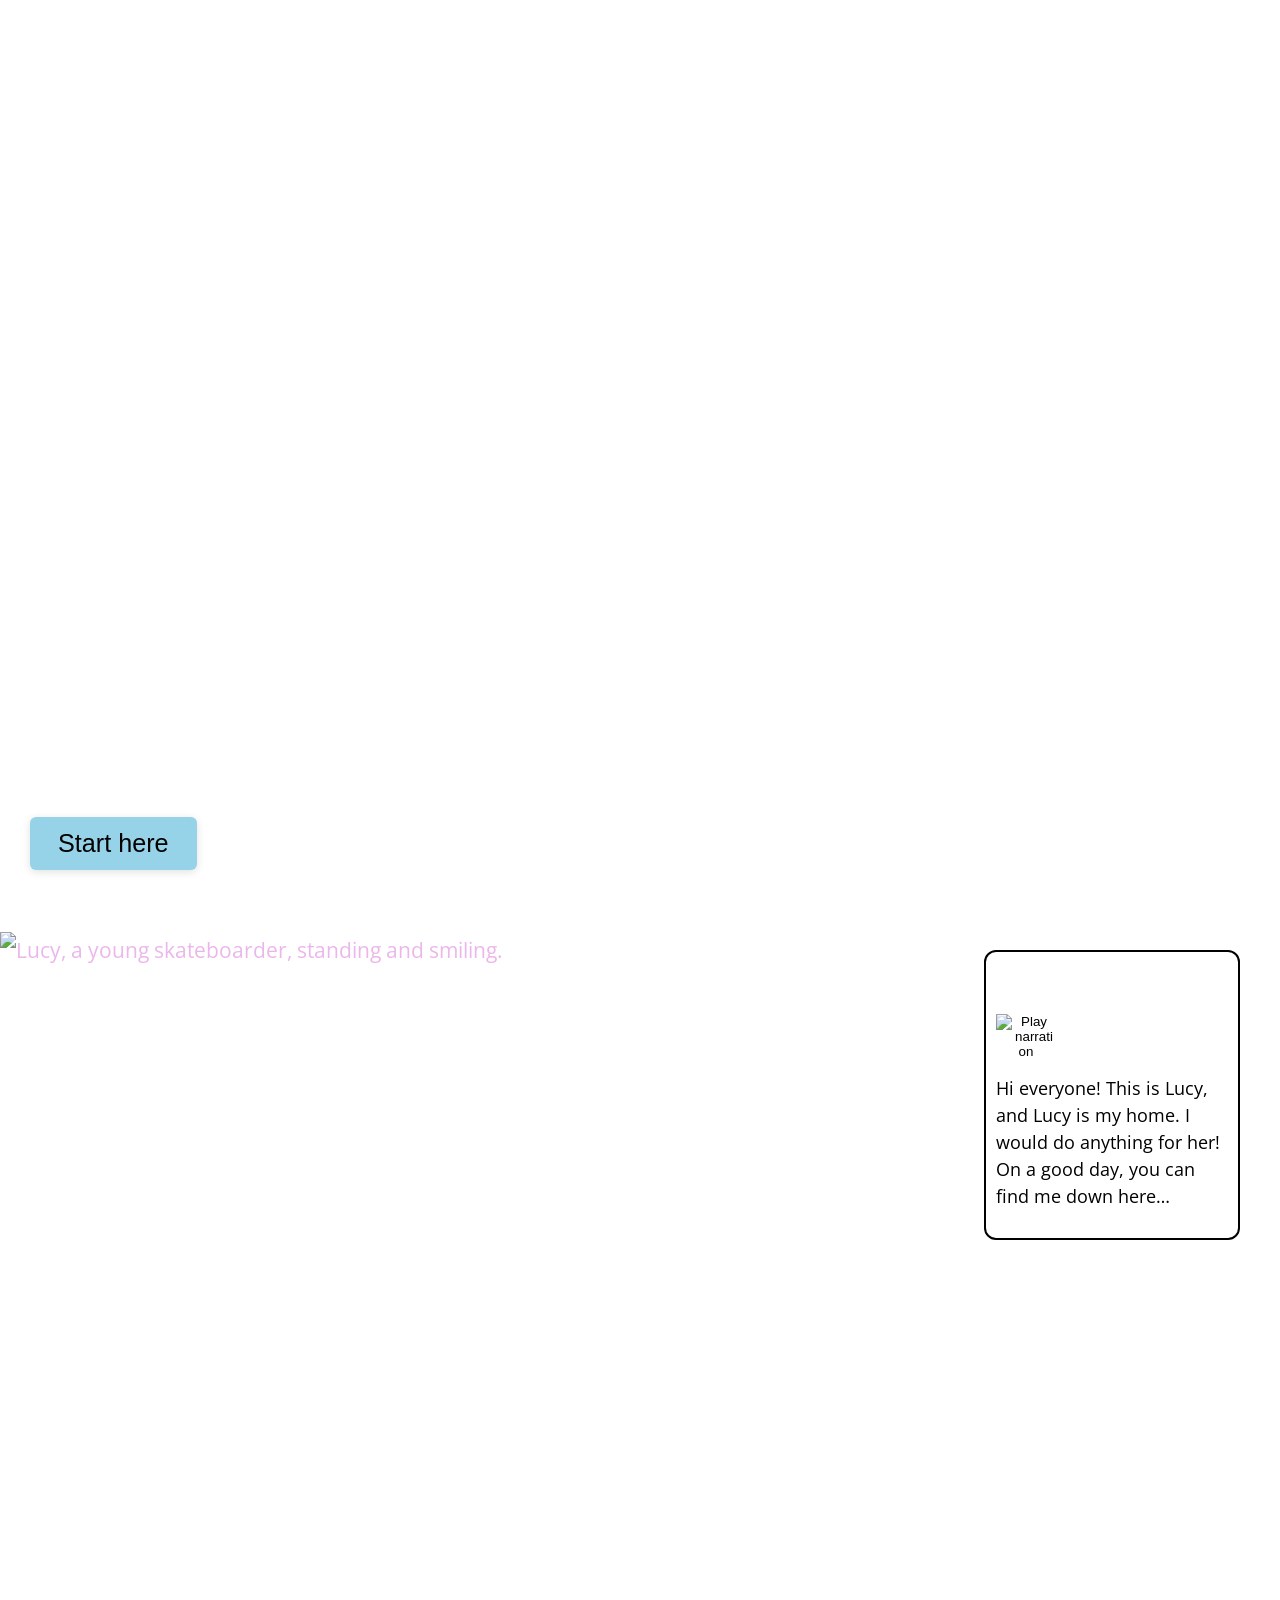
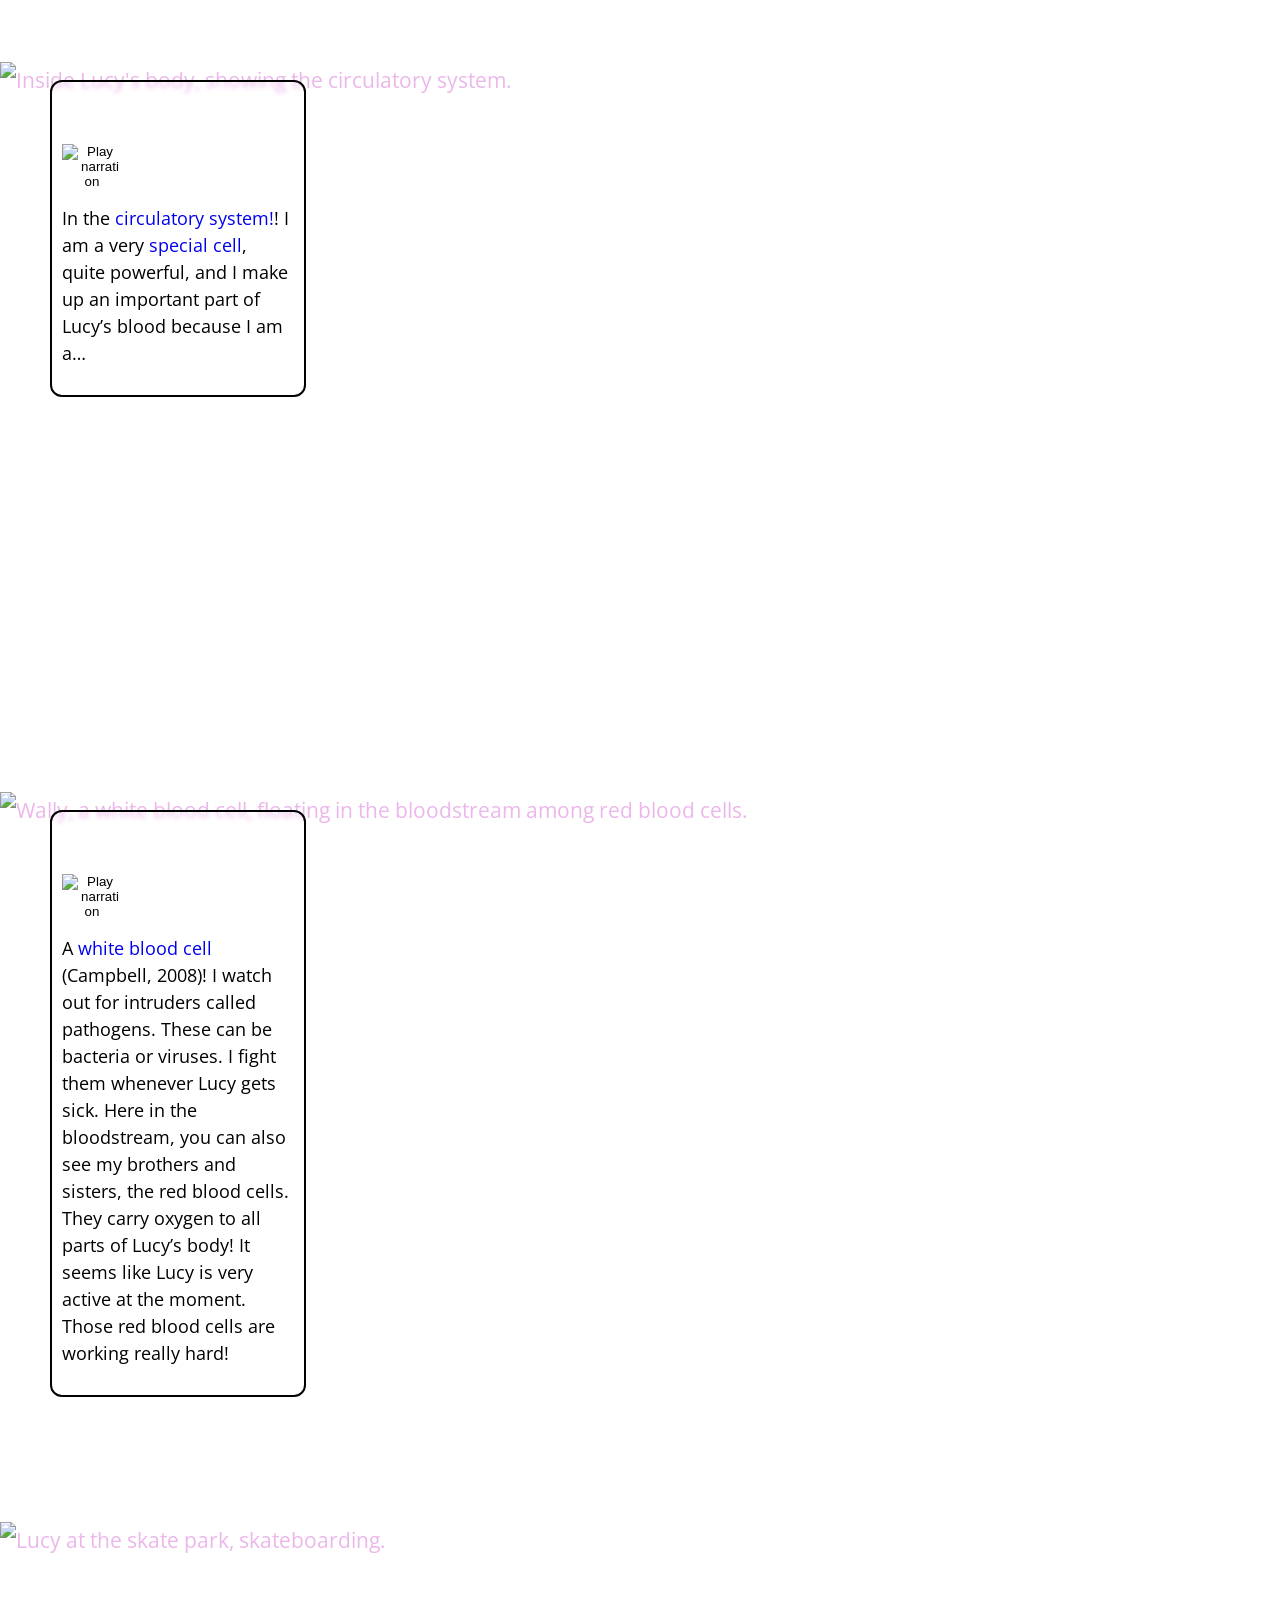
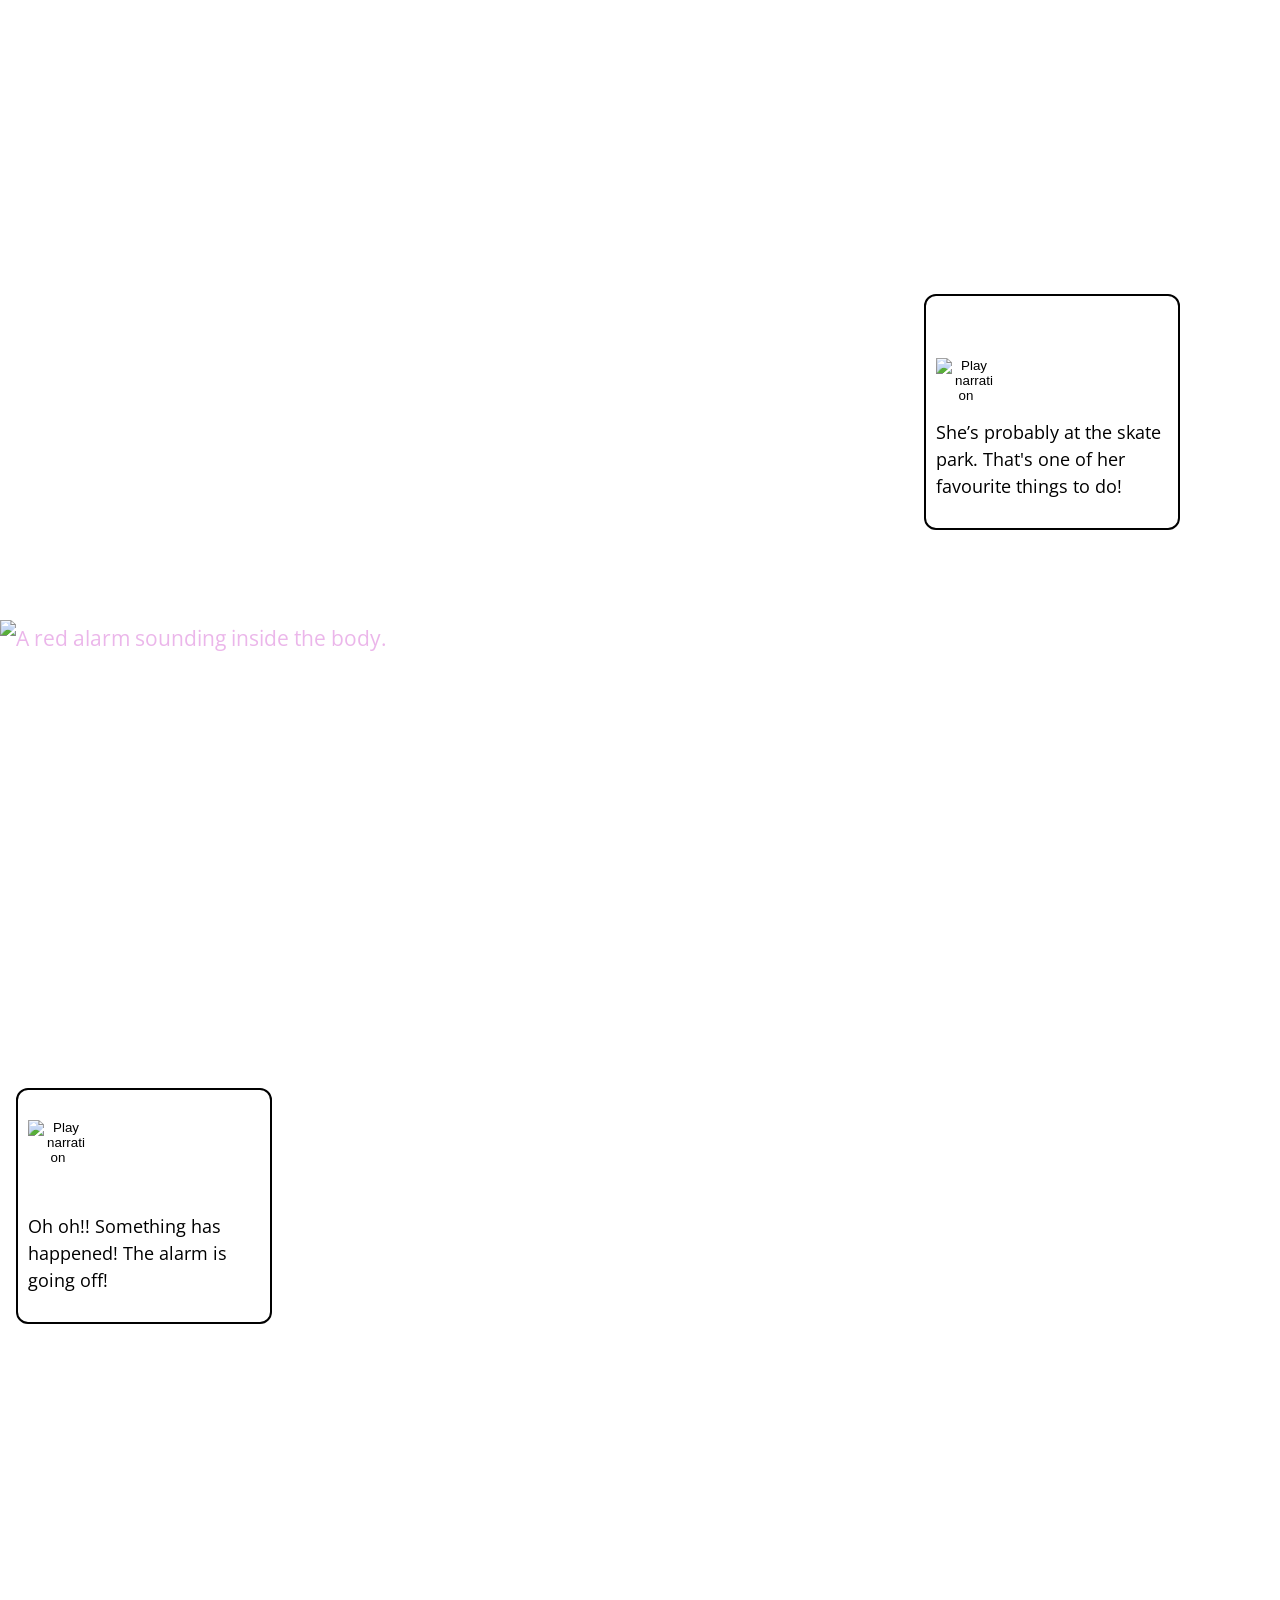
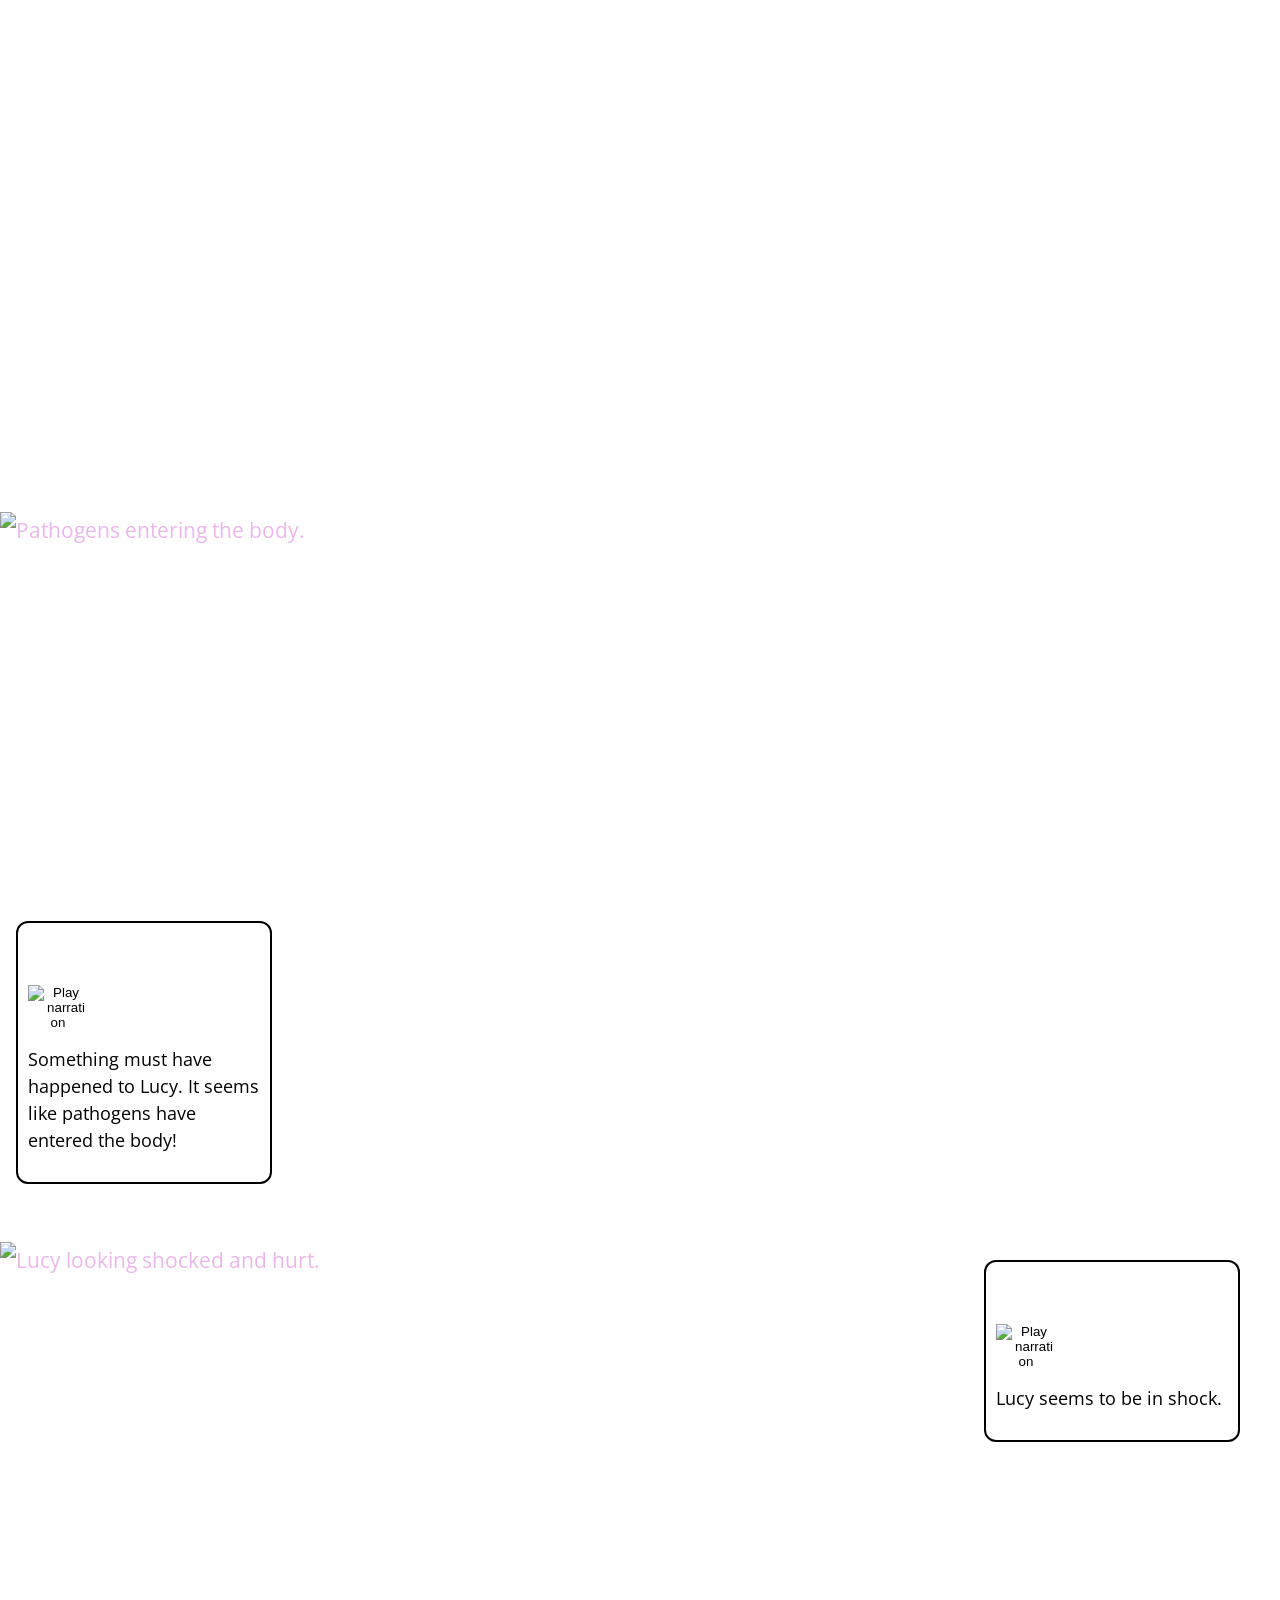
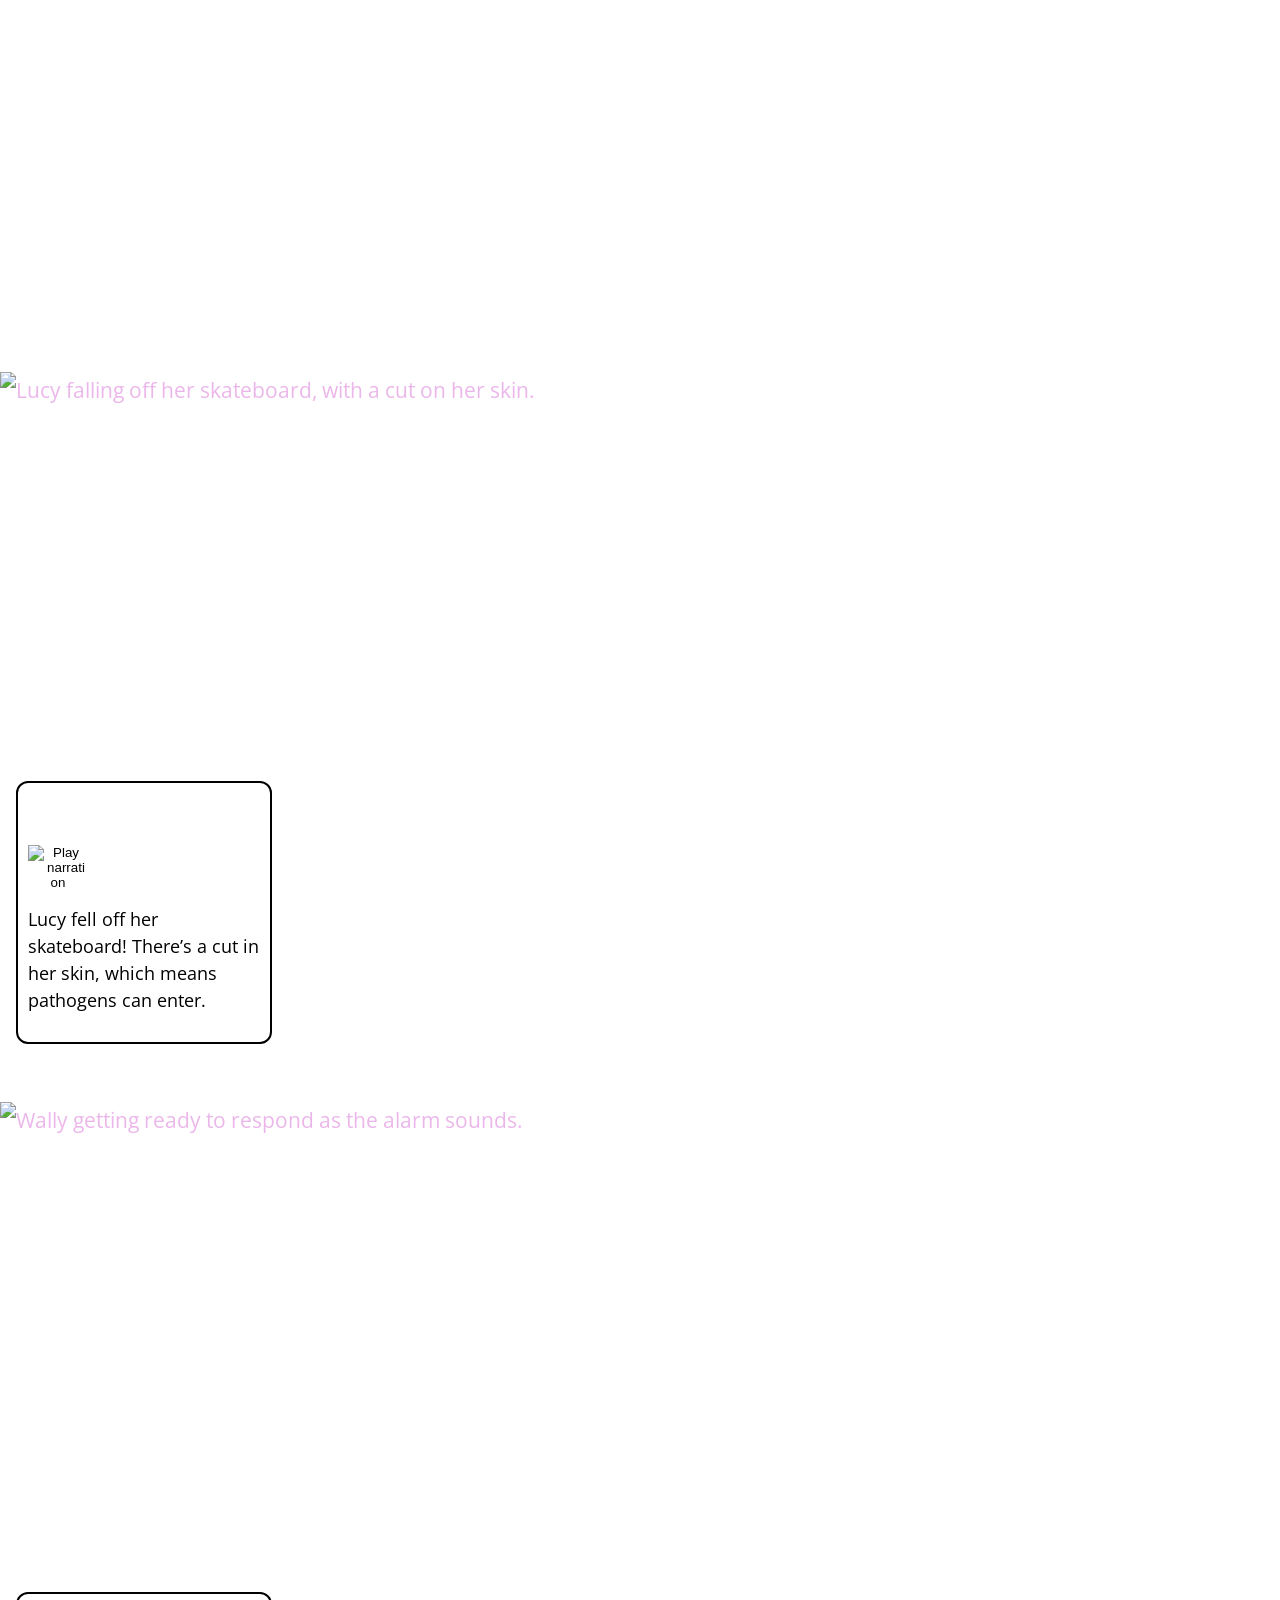
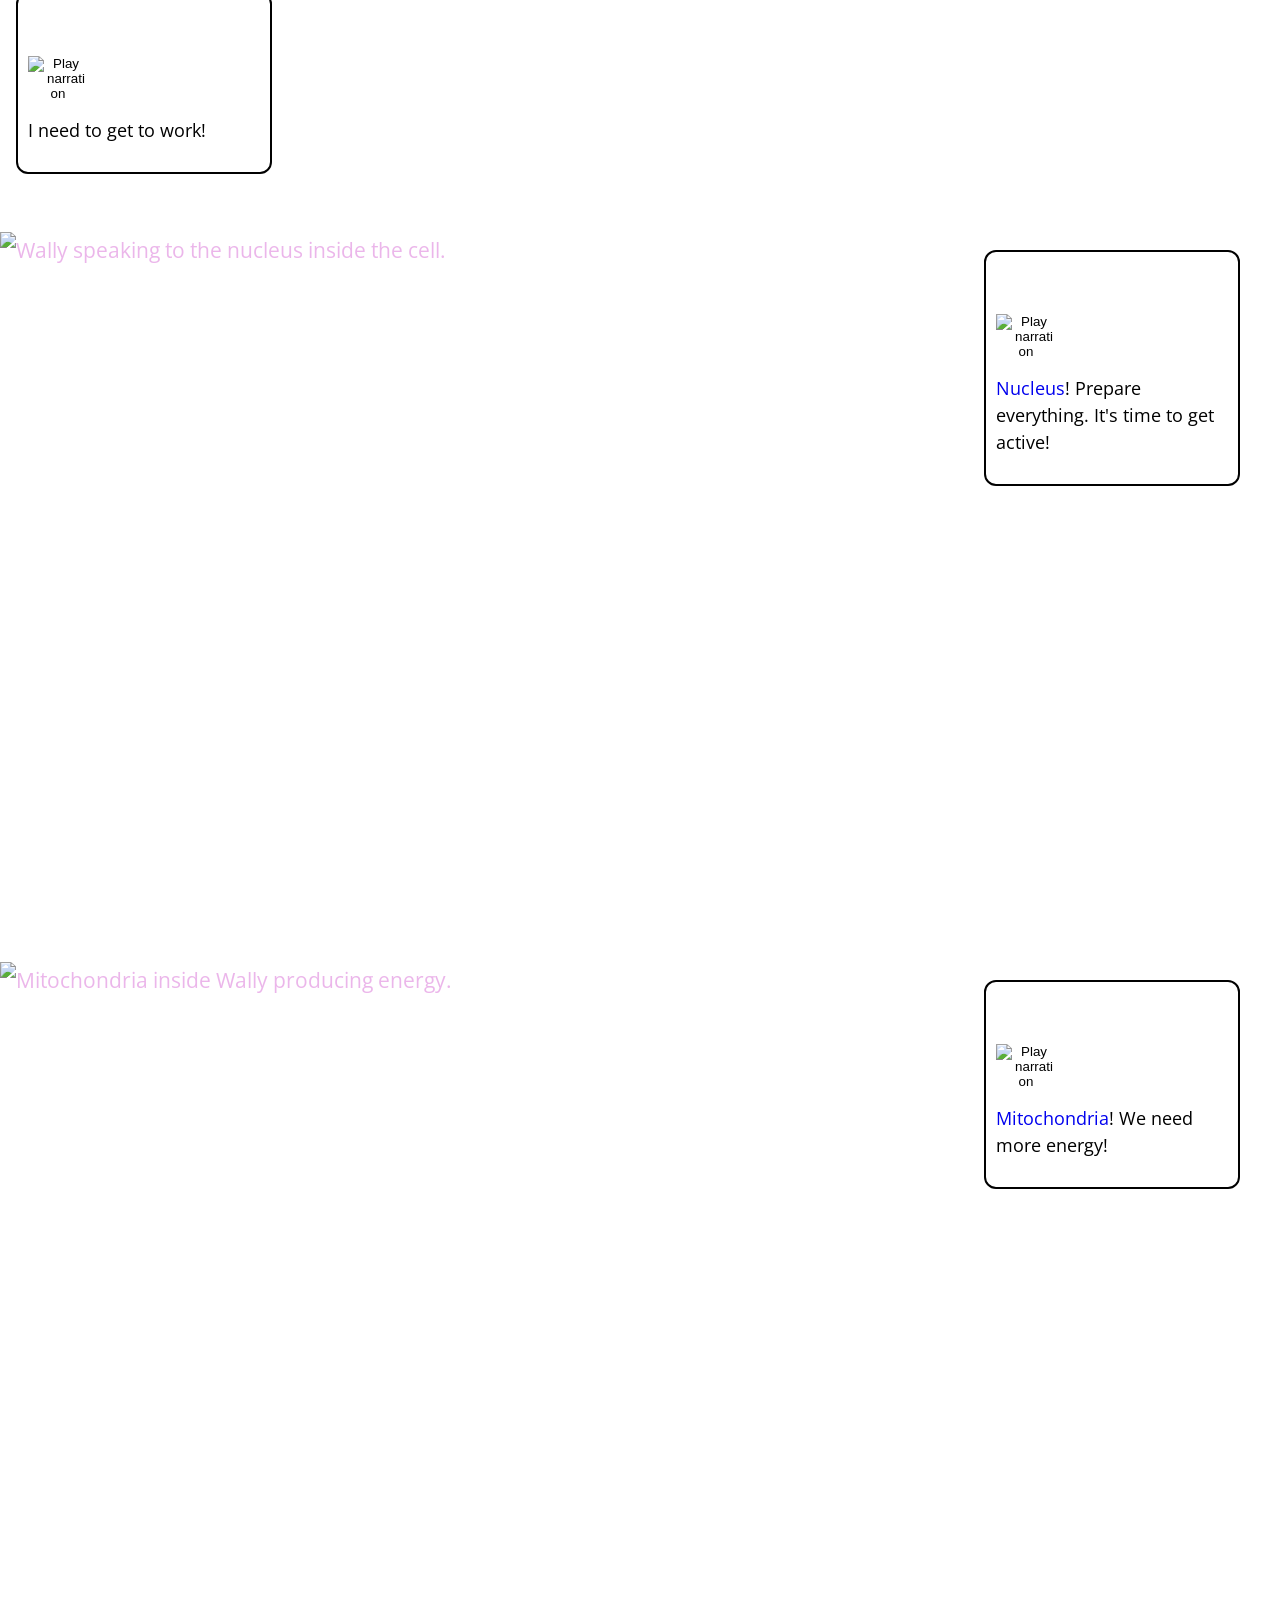
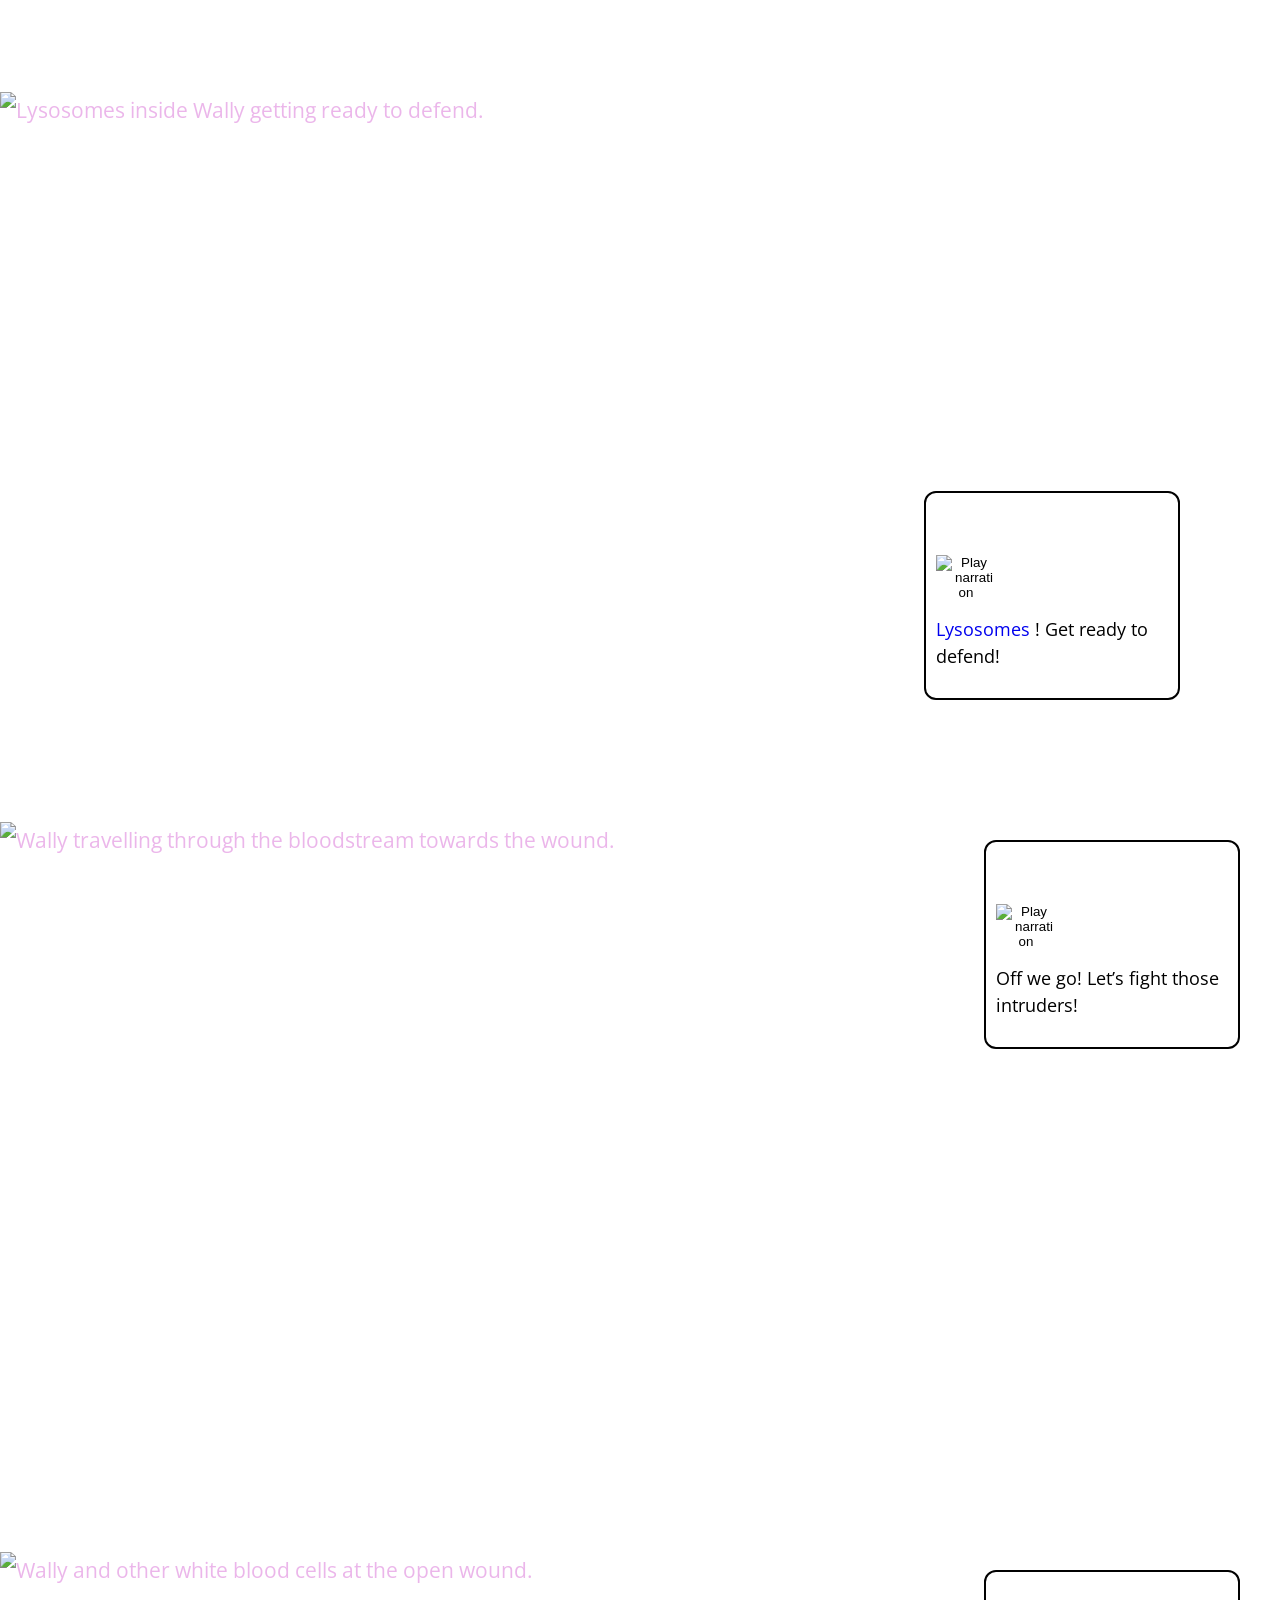
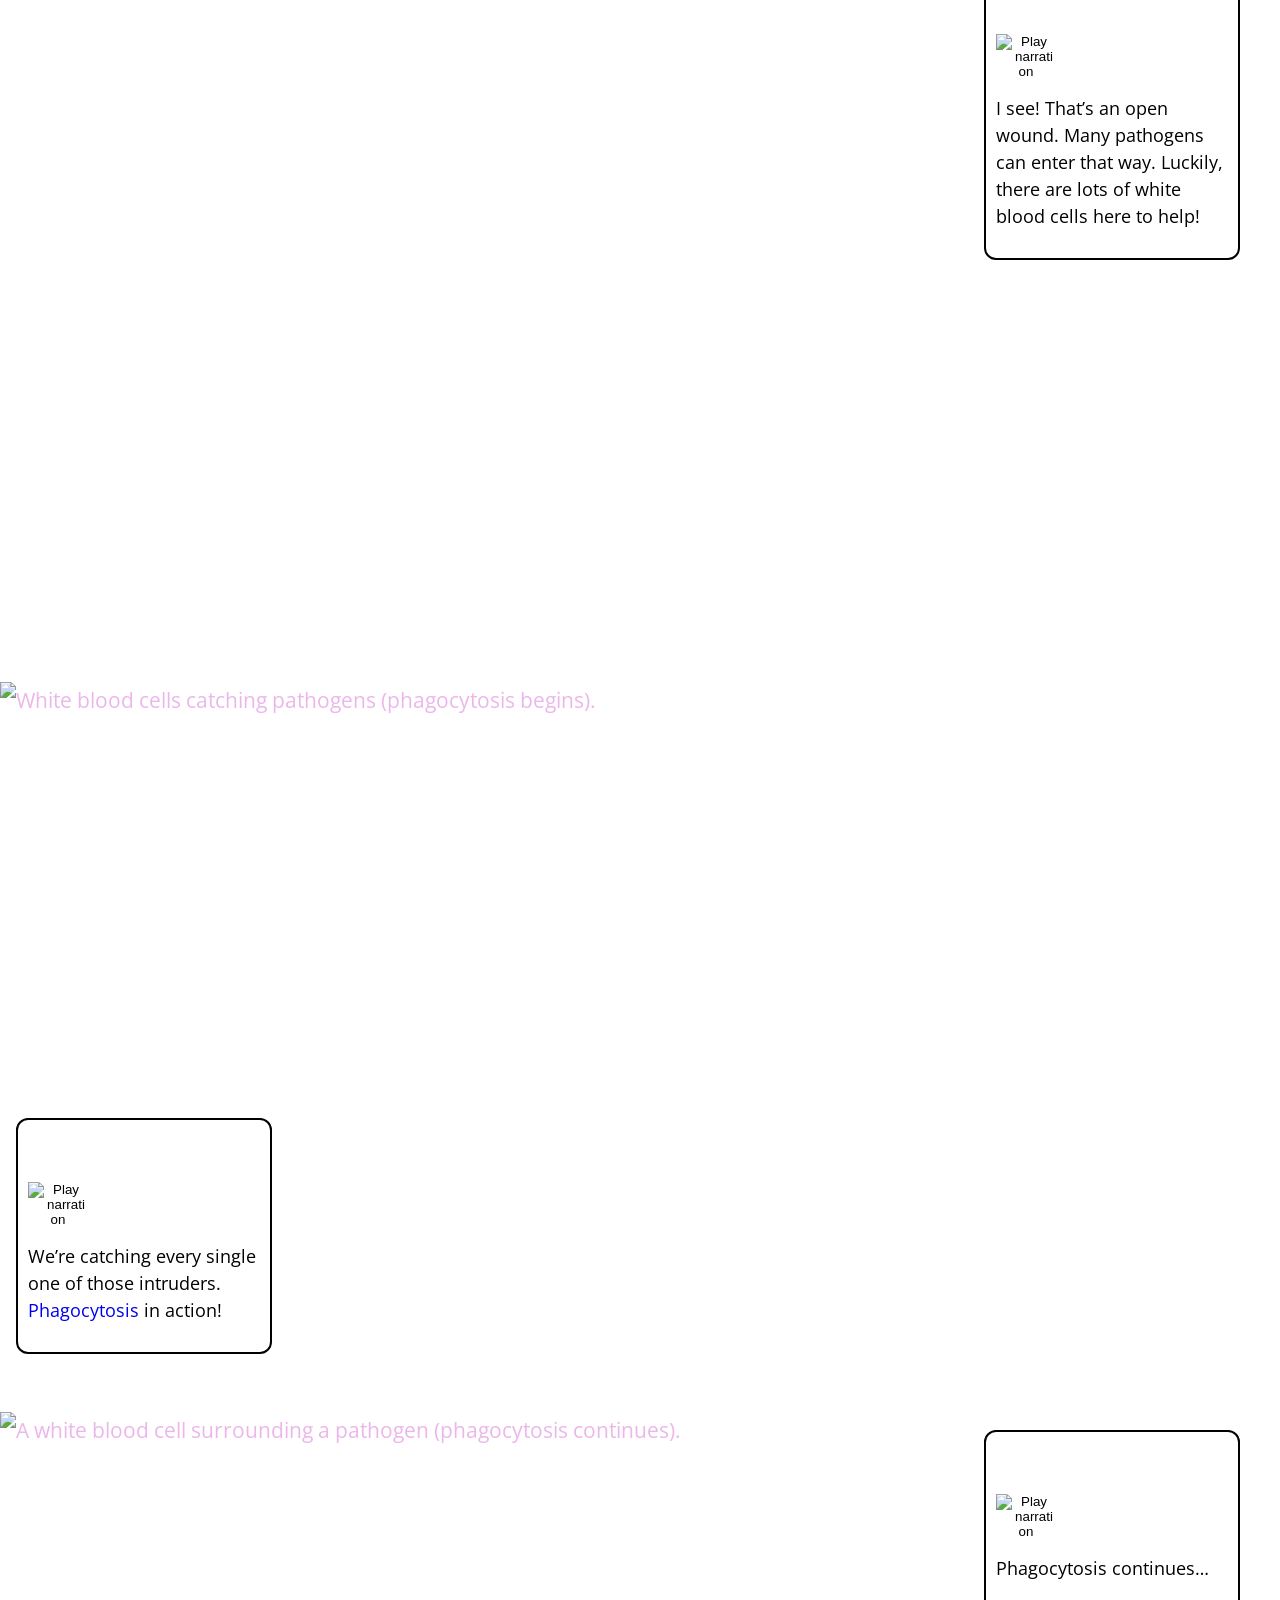
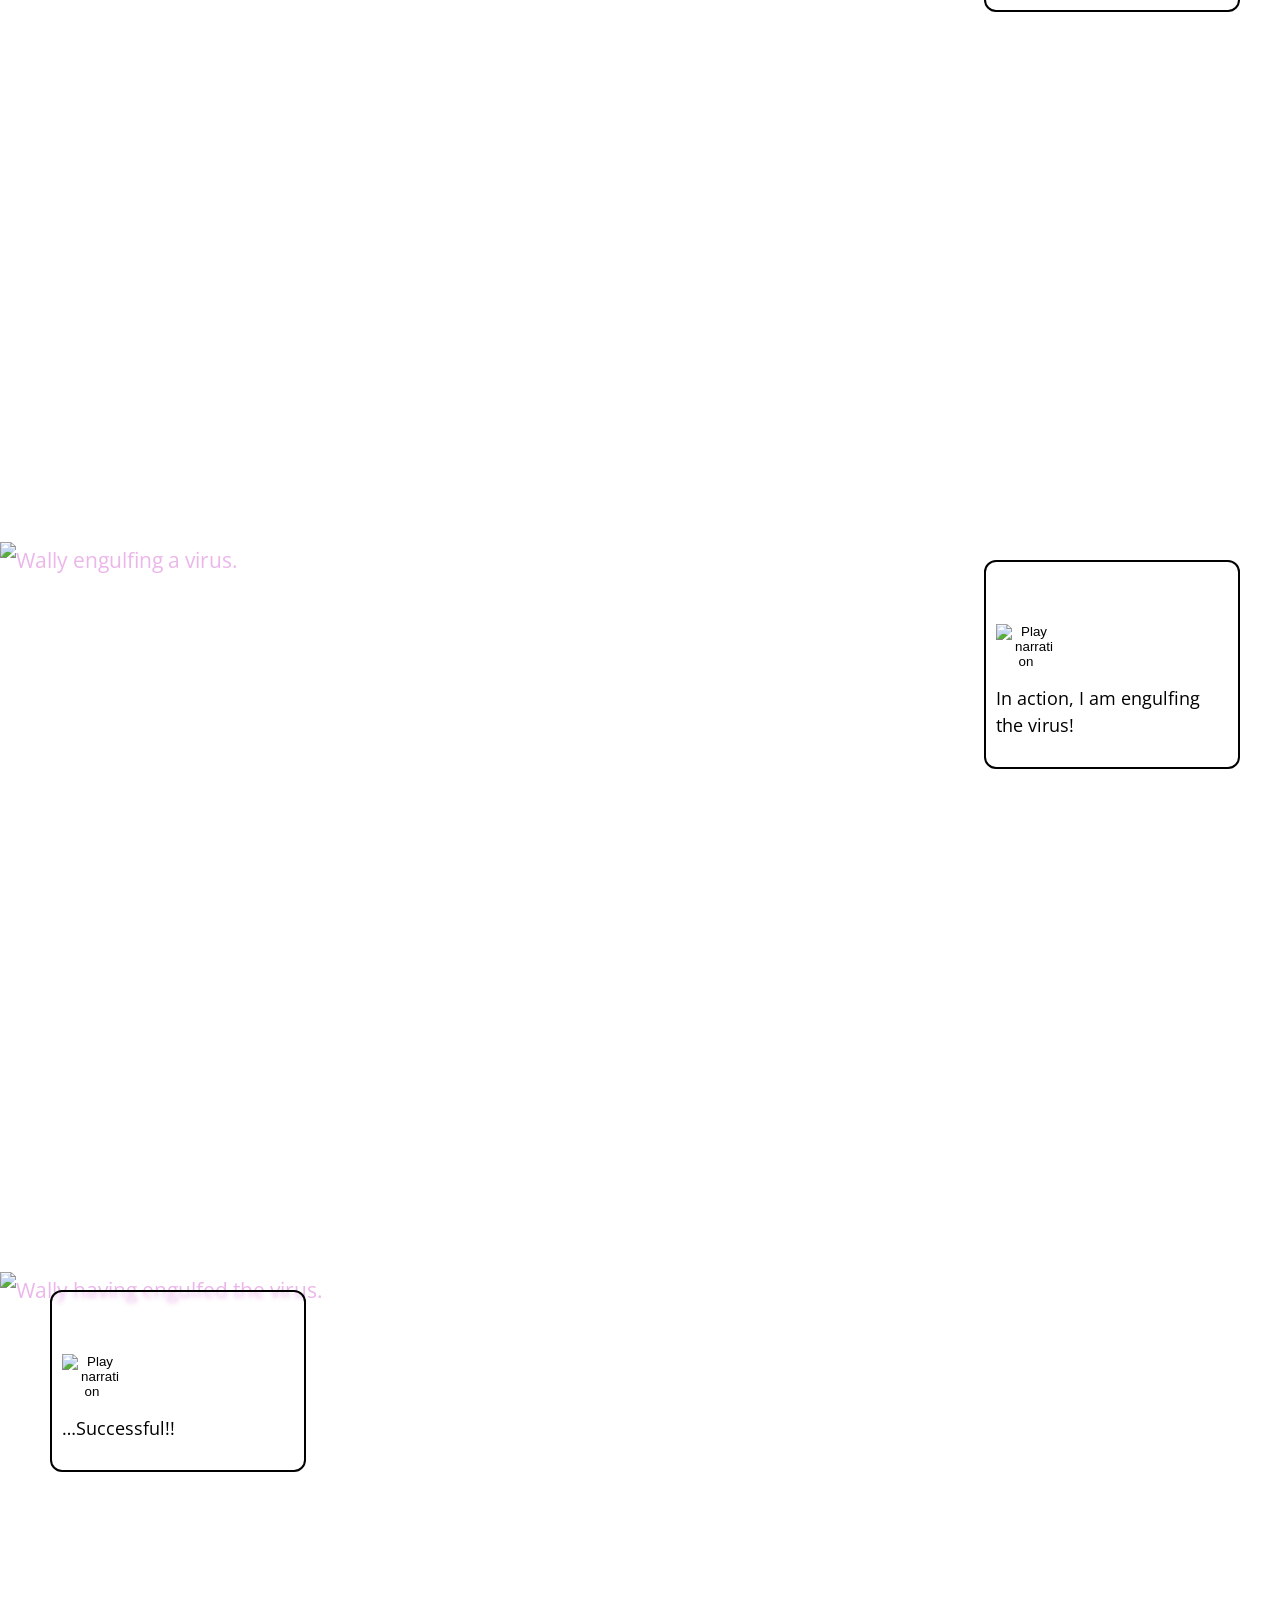
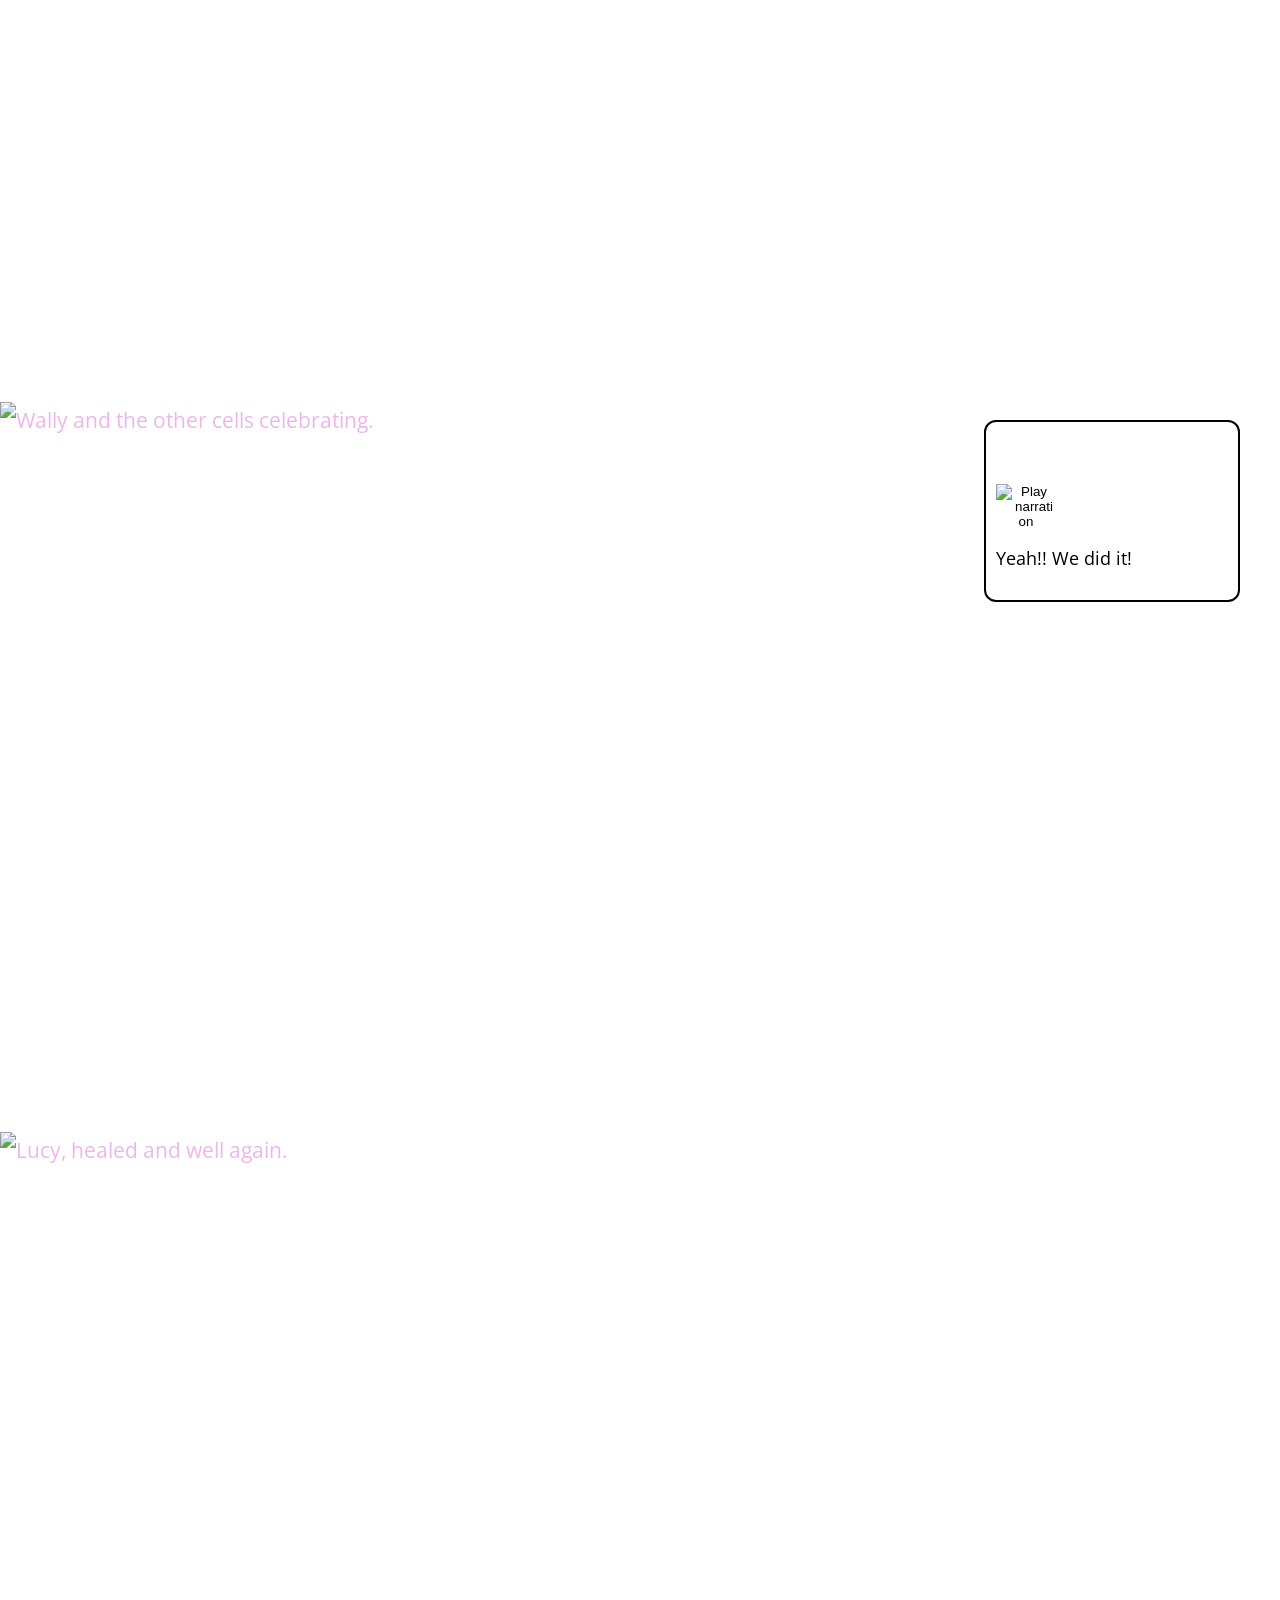
==== commit 8759df9b: "final submkission" ====
--- a/index.html
+++ b/index.html
@@ -56,7 +56,7 @@
     <!-- Image Block 1 -->
 
   <div class="image-overlay-block reveal" id="scene-human">
-      <img src="img/2_Human.png" alt="Image 1" class="story-image">
+      <img src="img/2_Human.png" alt="Lucy, a young skateboarder, standing and smiling." class="story-image">
   <div class="overlay-text overlay-text--top-right overlay-text--panel overlay-text--bordered">
     <h2><button class="voice-btn" onclick="playVoice('voiceover-human')">
     <img src="img/speaker.png" alt="Play narration">
@@ -73,7 +73,7 @@
 
     <!-- Image Block 2 -->
     <div class="image-overlay-block reveal" id="scene-circulatory">
-      <img src="img/3_Body.png" alt="Image 1" class="story-image">
+      <img src="img/3_Body.png" alt="	Inside Lucy's body, showing the circulatory system." class="story-image">
      <div class="overlay-text overlay-text--top-left overlay-text--panel overlay-text--bordered">
     <h2><button class="voice-btn" onclick="playVoice('voiceover-circulatory')">
     <img src="img/speaker.png" alt="Play narration">
@@ -90,7 +90,7 @@
 
     <!-- Image Block 3 -->
    <div class="image-overlay-block reveal" id="scene-bloodstream">
-  <img src="img/6_Bloodstream2.png" alt="Image 3" class="story-image">
+  <img src="img/6_Bloodstream2.png" alt="Wally, a white blood cell, floating in the bloodstream among red blood cells." class="story-image">
   <div class="overlay-text overlay-text--top-left overlay-text--panel overlay-text--bordered">
     <h2><button class="voice-btn" onclick="playVoice('voiceover-bloodstream')">
     <img src="img/speaker.png" alt="Play narration">
@@ -110,7 +110,7 @@
 
     <!-- Image Block 4 -->
     <div class="image-overlay-block reveal" id="scene-skatepark">
-      <img src="img/5_skatepark.png" alt="Image 1" class="story-image">
+      <img src="img/5_skatepark.png" alt="Lucy at the skate park, skateboarding." class="story-image">
       <div class="overlay-text overlay-text--bottom-right overlay-text--panel overlay-text--bordered">
         <h2><button class="voice-btn" onclick="playVoice('voiceover-skatepark')">
     <img src="img/speaker.png" alt="Play narration">
@@ -127,7 +127,7 @@
 
     <!-- Image Block 6 -->
     <div class="image-overlay-block reveal" id="scene-alarm">
-      <img src="img/7_Alarm1.png" alt="Image 3" class="story-image">
+      <img src="img/7_Alarm1.png" alt="	A red alarm sounding inside the body." class="story-image">
       <div class="overlay-text overlay-text--bottom-left overlay-text--panel overlay-text--bordered">
         <h2><button class="voice-btn" onclick="playVoice('voiceover-alarm')">
     <img src="img/speaker.png" alt="Play narration">
@@ -147,14 +147,14 @@
 <!-- Image Block 7 -->
     <div class="story-block reveal" id="alarm-block">
   <div class="swap" aria-label="Before/After illustration">
-    <img src="img/8_Alarm2.png" alt="Before">
-    <img src="img/9_Alarm3.png"  alt="After">
+    <img src="img/8_Alarm2.png" alt="	The alarm light flashing on.">
+    <img src="img/9_Alarm3.png"  alt="The alarm light flashing off.">
   </div>
 </div>
 
     <!-- Image Block 9 -->
     <div class="image-overlay-block reveal" id="scene-alarm4">
-      <img loading="lazy" decoding="async" src="img/10_Alarm4.png" alt="Image 3" class="story-image">
+      <img loading="lazy" decoding="async" src="img/10_Alarm4.png" alt="	Pathogens entering the body." class="story-image">
       <div class="overlay-text overlay-text--bottom-left overlay-text--panel overlay-text--bordered">
         <h2><button class="voice-btn" onclick="playVoice('voiceover-alarm4')">
     <img src="img/speaker.png" alt="Play narration">
@@ -171,7 +171,7 @@
 
       <!-- Image Block 10 -->
     <div class="image-overlay-block reveal" id="scene-hurt">
-      <img loading="lazy" decoding="async" src="img/11_HumanHurt.png" alt="Image 3" class="story-image">
+      <img loading="lazy" decoding="async" src="img/11_HumanHurt.png" alt="Lucy looking shocked and hurt." class="story-image">
       <div class="overlay-text overlay-text--top-right overlay-text--panel overlay-text--bordered">
         <h2><button class="voice-btn" onclick="playVoice('voiceover-hurt')">
     <img src="img/speaker.png" alt="Play narration">
@@ -188,7 +188,7 @@
 
       <!-- Image Block 11 -->
     <div class="image-overlay-block reveal" id="scene-skateaccident">
-      <img loading="lazy" decoding="async" src="img/12_SkateAccident.png" alt="Image 3" class="story-image">
+      <img loading="lazy" decoding="async" src="img/12_SkateAccident.png" alt="Lucy falling off her skateboard, with a cut on her skin." class="story-image">
       <div class="overlay-text overlay-text--bottom-left overlay-text--panel overlay-text--bordered">
         <h2><button class="voice-btn" onclick="playVoice('voiceover-skateaccident')">
     <img src="img/speaker.png" alt="Play narration">
@@ -205,7 +205,7 @@
 
       <!-- Image Block 12-->
       <div class="image-overlay-block reveal" id="scene-alarm5">
-      <img loading="lazy" decoding="async" src="img/13_Alarm5copy.png" alt="Image 3" class="story-image">
+      <img loading="lazy" decoding="async" src="img/13_Alarm5copy.png" alt="Wally getting ready to respond as the alarm sounds." class="story-image">
       <div class="overlay-text overlay-text--bottom-left overlay-text--panel overlay-text--bordered">
         <h2><button class="voice-btn" onclick="playVoice('voiceover-alarm5')">
     <img src="img/speaker.png" alt="Play narration">
@@ -222,7 +222,7 @@
 
       <!-- Image Block 13 -->
       <div class="image-overlay-block reveal" id="scene-nucleus">
-      <img loading="lazy" decoding="async" src="img/14_Nucleus.jpg" alt="Image 3" class="story-image">
+      <img loading="lazy" decoding="async" src="img/14_Nucleus.jpg" alt="	Wally speaking to the nucleus inside the cell." class="story-image">
       <div class="overlay-text overlay-text--top-right overlay-text--panel overlay-text--bordered">
         <h2><button class="voice-btn" onclick="playVoice('voiceover-nucleus')">
     <img src="img/speaker.png" alt="Play narration">
@@ -239,7 +239,7 @@
 
       <!-- Image Block 14 -->
       <div class="image-overlay-block reveal" id="scene-mitochondria">
-      <img loading="lazy" decoding="async" src="img/15_Mitos.jpg" alt="Image 3" class="story-image">
+      <img loading="lazy" decoding="async" src="img/15_Mitos.jpg" alt="Mitochondria inside Wally producing energy." class="story-image">
       <div class="overlay-text overlay-text--top-right overlay-text--panel overlay-text--bordered">
         <h2><button class="voice-btn" onclick="playVoice('voiceover-mitos')">
     <img src="img/speaker.png" alt="Play narration">
@@ -256,7 +256,7 @@
 
       <!-- Image Block 15 -->
       <div class="image-overlay-block reveal" id="scene-lysosome">
-      <img loading="lazy" decoding="async" src="img/16_Lysosomes.jpg" alt="Image 3" class="story-image">
+      <img loading="lazy" decoding="async" src="img/16_Lysosomes.jpg" alt="Lysosomes inside Wally getting ready to defend." class="story-image">
       <div class="overlay-text overlay-text--bottom-right overlay-text--panel overlay-text--bordered">
         <h2><button class="voice-btn" onclick="playVoice('voiceover-lysosomes')">
     <img src="img/speaker.png" alt="Play narration">
@@ -273,7 +273,7 @@
 
       <!-- Image Block 16 -->
       <div class="image-overlay-block reveal" id="scene-wallyontheway">
-      <img loading="lazy" decoding="async" src="img/18_WallyontheWay.png" alt="Image 3" class="story-image">
+      <img loading="lazy" decoding="async" src="img/18_WallyontheWay.png" alt="Wally travelling through the bloodstream towards the wound." class="story-image">
       <div class="overlay-text overlay-text--top-right overlay-text--panel overlay-text--bordered">
         <h2><button class="voice-btn" onclick="playVoice('voiceover-wallyontheway')">
     <img src="img/speaker.png" alt="Play narration">
@@ -290,7 +290,7 @@
 
       <!-- Image Block 17 -->
       <div class="image-overlay-block reveal" id="scene-onsite">
-      <img loading="lazy" decoding="async" src="img/19_OnSite.png" alt="Image 3" class="story-image">
+      <img loading="lazy" decoding="async" src="img/19_OnSite.png" alt="Wally and other white blood cells at the open wound." class="story-image">
       <div class="overlay-text overlay-text--top-right overlay-text--panel overlay-text--bordered">
         <h2><button class="voice-btn" onclick="playVoice('voiceover-onsite')">
     <img src="img/speaker.png" alt="Play narration">
@@ -308,7 +308,7 @@
 
       <!-- Image Block 18 -->
       <div class="image-overlay-block reveal" id="scene-phagocytosis">
-      <img loading="lazy" decoding="async" src="img/20_Phago1.png" alt="Image 3" class="story-image">
+      <img loading="lazy" decoding="async" src="img/20_Phago1.png" alt="White blood cells catching pathogens (phagocytosis begins)." class="story-image">
       <div class="overlay-text overlay-text--bottom-left overlay-text--panel overlay-text--bordered">
         <h2><button class="voice-btn" onclick="playVoice('voiceover-phagocytosis1')">
     <img src="img/speaker.png" alt="Play narration">
@@ -325,7 +325,7 @@
 
       <!-- Image Block 19 -->
       <div class="image-overlay-block reveal" id="scene-phagocytosis-2">
-      <img loading="lazy" decoding="async" src="img/21_Phago2.png" alt="Image 3" class="story-image">
+      <img loading="lazy" decoding="async" src="img/21_Phago2.png" alt="A white blood cell surrounding a pathogen (phagocytosis continues)." class="story-image">
       <div class="overlay-text overlay-text--top-right overlay-text--panel overlay-text--bordered">
         <h2><button class="voice-btn" onclick="playVoice('voiceover-phagocytosis2')">
     <img src="img/speaker.png" alt="Play narration">
@@ -342,7 +342,7 @@
 
       <!-- Image Block 20 -->
       <div class="image-overlay-block reveal" id="scene-phagocytosis-3">
-      <img loading="lazy" decoding="async" src="img/22_Phago3.png" alt="Image 3" class="story-image">
+      <img loading="lazy" decoding="async" src="img/22_Phago3.png" alt="Wally engulfing a virus." class="story-image">
       <div class="overlay-text overlay-text--top-right overlay-text--panel overlay-text--bordered">
         <h2><button class="voice-btn" onclick="playVoice('voiceover-phagocytosis3')">
     <img src="img/speaker.png" alt="Play narration">
@@ -359,7 +359,7 @@
 
       <!-- Image Block 21 -->
       <div class="image-overlay-block reveal" id="scene-phagocytosis-4">
-      <img loading="lazy" decoding="async" src="img/23_Phago4.png" alt="Image 3" class="story-image">
+      <img loading="lazy" decoding="async" src="img/23_Phago4.png" alt="Wally having engulfed the virus." class="story-image">
       <div class="overlay-text overlay-text--top-left overlay-text--panel overlay-text--bordered">
         <h2><button class="voice-btn" onclick="playVoice('voiceover-phagocytosis4')">
     <img src="img/speaker.png" alt="Play narration">
@@ -376,7 +376,7 @@
 
       <!-- Image Block 22 -->
     <div class="image-overlay-block reveal" id="scene-party">
-      <img loading="lazy" decoding="async" src="img/24_Party.png" alt="Image 3" class="story-image">
+      <img loading="lazy" decoding="async" src="img/24_Party.png" alt="Wally and the other cells celebrating." class="story-image">
       <div class="overlay-text overlay-text--top-right overlay-text--panel overlay-text--bordered">
         <h2><button class="voice-btn" onclick="playVoice('voiceover-party')">
     <img src="img/speaker.png" alt="Play narration">
@@ -393,7 +393,7 @@
 
       <!-- Image Block 23 -->
       <div class="image-overlay-block reveal" id="scene-humancopy">
-      <img loading="lazy" decoding="async" src="img/25_Humancopy.png" alt="Image 3" class="story-image">
+      <img loading="lazy" decoding="async" src="img/25_Humancopy.png" alt="Lucy, healed and well again." class="story-image">
 
       </div>
     </div>
@@ -470,7 +470,7 @@
 <footer class="tm-footer">
   <div class="tm-copyright-div">
      <a href="https://creativecommons.org/licenses/by-nc-nd/4.0/">
-  <img loading="lazy" decoding="async" src="img/footer-logo.png" alt="Logo" />
+  <img loading="lazy" decoding="async" src="img/footer-logo.png" alt="	Creative Commons BY-NC-ND 4.0 licences" />
 </a>
     <p class="tm-copyright-text">
       &copy; <span class="tm-current-year">2026</span> Anne G.<br>
